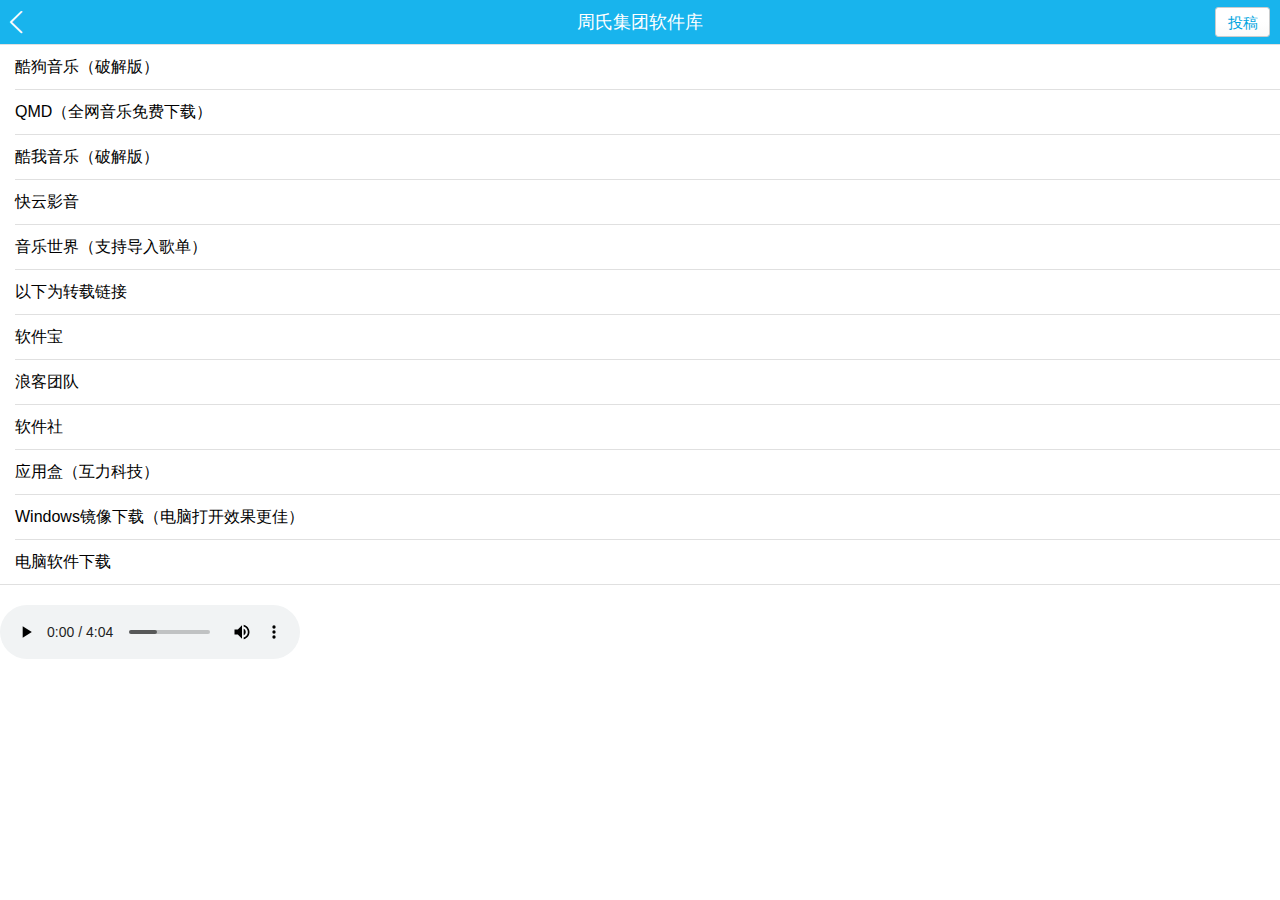
==== index.html @ 969bbe72 "Update index.html" ====
<!DOCTYPE html>
<html>
    <head>
        <meta charset="utf-8">
        <meta name="viewport" content="initial-scale=1, maximum-scale=1, user-scalable=no">
        <meta name="format-detection" content="telephone=no">
        <title>周氏集团软件库</title>
        <link rel="stylesheet" href="css/frozen.css">
        <link rel="stylesheet" href="demo/demo.css">
        <script src="lib/zepto.min.js"></script>
        <script src="js/frozen.js"></script>
    </head>
    
    <body ontouchstart>
        <header class="ui-header ui-header-positive ui-border-b">
            <i class="ui-icon-return" onclick="history.back()"></i><h1>周氏集团软件库</h1><button class="ui-btn">投稿</button>
        </header>
       
        <section class="ui-container">



<section id="list">
    <div class="demo-item">
        <div class="demo-block">
            <ul class="ui-list ui-list-pure ui-border-b">
                <li class="ui-border-t" data-href="https://wwu.lanzouy.com/iceOW0279jud">
                  酷狗音乐（破解版）
                </li>
                <li class="ui-border-t" data-href="https://wwu.lanzouy.com/ioQ9u0279iob">
                  QMD（全网音乐免费下载）
                </li>
                <li class="ui-border-t" data-href="https://wwu.lanzouy.com/inZJj0279l9e">
                  酷我音乐（破解版）
                </li>
                <li class="ui-border-t" data-href="https://wwu.lanzouy.com/iXCTl0279lwh">
                  快云影音
                </li>
                <li class="ui-border-t" data-href="https://wwu.lanzouy.com/iEOox0279mef">
                  音乐世界（支持导入歌单）
                </li>
                <li class="ui-border-t">
                     以下为转载链接
                </li>
                 <li class="ui-border-t" data-href="https://lanzoux.com/s/xheji">
                     软件宝
                </li>
                <li class="ui-border-t" data-href="https://rjg.lanzoux.com/b0gliwtg">
                     浪客团队
                </li>
                <li class="ui-border-t" data-href="https://wxrjs.lanzouj.com/b0yveiah">
                     软件社
                </li>
                <li class="ui-border-t" data-href="https://lanzoux.com/s/huli">
                     应用盒（互力科技）
                </li>
               <li class="ui-border-t" data-href="https://hellowindows.cn/">
                   Windows镜像下载（电脑打开效果更佳）
                </li>
                <li class="ui-border-t" href="windows.html">
                   电脑软件下载
                </li>
            </ul>
        </div>
    </div>
</section>
 <audio src="1.mp3" loop="loop" controls="controls"></audio>

 
        </section><!-- /.ui-container-->
        <script>
        $('.ui-list li,.ui-tiled li').click(function(){
            if($(this).data('href')){
                location.href= $(this).data('href');
            }
        });
        $('.ui-header .ui-btn').click(function(){
            location.href= 'tougao.html';
        });
        </script>
    </body>
</html>
---- css/frozen.css ----
@charset "UTF-8";
@media screen and (max-width: 319px) {
  html {
    font-size: 85.33333px; } }
@media screen and (min-width: 320px) and (max-width: 359px) {
  html {
    font-size: 85.33333px; } }
@media screen and (min-width: 360px) and (max-width: 374px) {
  html {
    font-size: 96px; } }
@media screen and (min-width: 375px) and (max-width: 383px) {
  html {
    font-size: 100px; } }
@media screen and (min-width: 384px) and (max-width: 399px) {
  html {
    font-size: 102.4px; } }
@media screen and (min-width: 400px) and (max-width: 413px) {
  html {
    font-size: 106.66667px; } }
@media screen and (min-width: 414px) {
  html {
    font-size: 110.4px; } }
/*CSS Reset*/
body,
div,
dl,
dt,
dd,
ul,
ol,
li,
h1,
h2,
h3,
h4,
h5,
h6,
pre,
code,
form,
fieldset,
legend,
input,
textarea,
p,
blockquote,
th,
td,
header,
hgroup,
nav,
section,
article,
aside,
footer,
figure,
figcaption,
menu,
button {
  margin: 0;
  padding: 0; }

body {
  font-family: "Helvetica Neue",Helvetica,STHeiTi,sans-serif;
  line-height: 1.5;
  font-size: 16px;
  color: #000;
  background-color: #f8f8f8;
  -webkit-user-select: none;
  -webkit-text-size-adjust: 100%;
  -webkit-tap-highlight-color: transparent;
  outline: 0; }

h1, h2, h3, h4, h5, h6 {
  font-size: 100%;
  font-weight: normal; }

table {
  border-collapse: collapse;
  border-spacing: 0; }

caption, th {
  text-align: left; }

fieldset,
img {
  border: 0; }

li {
  list-style: none; }

ins {
  text-decoration: none; }

del {
  text-decoration: line-through; }

input,
button,
textarea,
select,
optgroup,
option {
  font-family: inherit;
  font-size: inherit;
  font-style: inherit;
  font-weight: inherit;
  outline: 0; }

button {
  -webkit-appearance: none;
  border: 0;
  background: none; }

a {
  -webkit-touch-callout: none;
  text-decoration: none; }

:focus {
  outline: 0;
  -webkit-tap-highlight-color: transparent; }

em, i {
  font-style: normal; }

@font-face {
  font-family: "iconfont";
  src: url(../font/iconfont.ttf) format("truetype"); }
.ui-icon, [class^="ui-icon-"] {
  font-family: "iconfont" !important;
  font-size: 32px;
  line-height: 44px;
  font-style: normal;
  -webkit-font-smoothing: antialiased;
  -webkit-text-stroke-width: 0.2px;
  display: block;
  color: rgba(0, 0, 0, 0.5); }

.ui-icon-close:before {
  content: ""; }

.ui-icon-search:before {
  content: ""; }

.ui-icon-return:before {
  content: ""; }

.ui-icon-close,
.ui-icon-search {
  color: #8e8e93; }

@font-face {
  font-family: "iconfont";
  src: url(../font/iconfont-full.ttf) format("truetype"); }
.ui-icon, [class^="ui-icon-"] {
  font-family: "iconfont" !important;
  font-size: 32px;
  line-height: 44px;
  font-style: normal;
  -webkit-font-smoothing: antialiased;
  -webkit-text-stroke-width: 0.2px;
  display: block;
  color: rgba(0, 0, 0, 0.5); }

.ui-icon-add:before {
  content: "\f615"; }

.ui-icon-more:before {
  content: "\f616"; }

.ui-icon-arrow:before {
  content: "\f600"; }

.ui-icon-return:before {
  content: "\f614"; }

.ui-icon-checked:before {
  content: "\f601"; }

.ui-icon-checked-s:before {
  content: "\f602"; }

.ui-icon-info-block:before {
  content: "\f603"; }

.ui-icon-success-block:before {
  content: "\f604"; }

.ui-icon-warn-block:before {
  content: "\f605"; }

.ui-icon-info:before {
  content: "\f606"; }

.ui-icon-success:before {
  content: "\f607"; }

.ui-icon-warn:before {
  content: "\f608"; }

.ui-icon-next:before {
  content: "\f617"; }

.ui-icon-prev:before {
  content: "\f618"; }

.ui-icon-tag:before {
  content: "\f60d"; }

.ui-icon-tag-pop:before {
  content: "\f60f"; }

.ui-icon-tag-s:before {
  content: "\f60e"; }

.ui-icon-warn-lg:before {
  content: "\f609"; }

.ui-icon-close:before {
  content: "\f60a"; }

.ui-icon-close-progress:before {
  content: "\f619"; }

.ui-icon-close-page:before {
  content: "\f60b"; }

.ui-icon-emo:before {
  content: "\f61a"; }

.ui-icon-delete:before {
  content: "\f61b"; }

.ui-icon-search:before {
  content: "\f60c"; }

.ui-icon-order:before {
  content: "\f61c"; }

.ui-icon-news:before {
  content: "\f61d"; }

.ui-icon-personal:before {
  content: "\f61e"; }

.ui-icon-dressup:before {
  content: "\f61f"; }

.ui-icon-cart:before {
  content: "\f620"; }

.ui-icon-history:before {
  content: "\f621"; }

.ui-icon-wallet:before {
  content: "\f622"; }

.ui-icon-refresh:before {
  content: "\f623"; }

.ui-icon-thumb:before {
  content: "\f624"; }

.ui-icon-file:before {
  content: "\f625"; }

.ui-icon-hall:before {
  content: "\f626"; }

.ui-icon-voice:before {
  content: "\f627"; }

.ui-icon-unfold:before {
  content: "\f628"; }

.ui-icon-gototop:before {
  content: "\f629"; }

.ui-icon-share:before {
  content: "\f62a"; }

.ui-icon-home:before {
  content: "\f62b"; }

.ui-icon-pin:before {
  content: "\f62c"; }

.ui-icon-star:before {
  content: "\f62d"; }

.ui-icon-bugle:before {
  content: "\f62e"; }

.ui-icon-trend:before {
  content: "\f62f"; }

.ui-icon-unchecked:before {
  content: "\f610"; }

.ui-icon-unchecked-s:before {
  content: "\f611"; }

.ui-icon-play-active:before {
  content: "\f630"; }

.ui-icon-stop-active:before {
  content: "\f631"; }

.ui-icon-play:before {
  content: "\f632"; }

.ui-icon-stop:before {
  content: "\f633"; }

.ui-icon-set:before {
  content: "\f634"; }

.ui-icon-add-group:before {
  content: "\f635"; }

.ui-icon-add-people:before {
  content: "\f636"; }

.ui-icon-pc:before {
  content: "\f637"; }

.ui-icon-scan:before {
  content: "\f638"; }

.ui-icon-tag-svip:before {
  content: "\f613"; }

.ui-icon-tag-vip:before {
  content: "\f612"; }

.ui-icon-male:before {
  content: "\f639"; }

.ui-icon-female:before {
  content: "\f63a"; }

.ui-icon-collect:before {
  content: "\f63b"; }

.ui-icon-commented:before {
  content: "\f63c"; }

.ui-icon-like:before {
  content: "\f63d"; }

.ui-icon-liked:before {
  content: "\f63e"; }

.ui-icon-comment:before {
  content: "\f63f"; }

.ui-icon-collected:before {
  content: "\f640"; }

a {
  color: #00a5e0; }

em {
  color: #ff8444; }

::-webkit-input-placeholder {
  color: #bbb; }

/**
 * 文字
 */
h1 {
  font-size: 18px; }

h2 {
  font-size: 17px; }

h3, h4 {
  font-size: 16px; }

h5, .ui-txt-sub {
  font-size: 14px; }

h6, .ui-txt-tips {
  font-size: 12px; }

.ui-txt-default {
  color: #000; }

.ui-txt-white {
  color: white; }

.ui-txt-info {
  color: #777; }

.ui-txt-muted {
  color: #bbb; }

.ui-txt-warning, .ui-txt-red {
  color: #ff4222; }

.ui-txt-feeds {
  color: #314c83; }

/* 同em */
.ui-txt-highlight {
  color: #ff8444; }

.ui-txt-justify {
  text-align: justify; }

.ui-txt-justify-one {
  text-align: justify;
  overflow: hidden;
  height: 24px; }

.ui-txt-justify-one:after {
  display: inline-block;
  content: '';
  overflow: hidden;
  width: 100%;
  height: 0; }

/* 1px hack */
.ui-border-t {
  border-top: 1px solid #e0e0e0; }

.ui-border-b {
  border-bottom: 1px solid #e0e0e0; }

.ui-border-tb {
  border-top: #e0e0e0 1px solid;
  border-bottom: #e0e0e0 1px solid;
  background-image: none; }

.ui-border-l {
  border-left: 1px solid #e0e0e0; }

.ui-border-r {
  border-right: 1px solid #e0e0e0; }

.ui-border {
  border: 1px solid #e0e0e0; }

.ui-border-radius {
  border: 1px solid #e0e0e0;
  border-radius: 4px; }
  @media screen and (-webkit-min-device-pixel-ratio: 2) {
    .ui-border-radius {
      position: relative;
      border: 0; }
      .ui-border-radius:before {
        content: "";
        width: 200%;
        height: 200%;
        position: absolute;
        top: 0;
        left: 0;
        border: 1px solid #e0e0e0;
        -webkit-transform: scale(0.5);
        -webkit-transform-origin: 0 0;
        padding: 1px;
        -webkit-box-sizing: border-box;
        border-radius: 8px;
        pointer-events: none; } }

@media screen and (-webkit-min-device-pixel-ratio: 2) {
  .ui-border {
    position: relative;
    border: 0; }

  .ui-border-t, .ui-border-b, .ui-border-l, .ui-border-r, .ui-border-tb {
    border: 0; }

  .ui-border-t {
    background-position: left top;
    background-image: -webkit-gradient(linear, left bottom, left top, color-stop(0.5, transparent), color-stop(0.5, #e0e0e0), to(#e0e0e0)); }

  .ui-border-b {
    background-position: left bottom;
    background-image: -webkit-gradient(linear, left top, left bottom, color-stop(0.5, transparent), color-stop(0.5, #e0e0e0), to(#e0e0e0)); }

  .ui-border-t,
  .ui-border-b,
  .ui-border-tb {
    background-repeat: repeat-x;
    -webkit-background-size: 100% 1px; }

  .ui-border-tb {
    background-image: -webkit-gradient(linear, left bottom, left top, color-stop(0.5, transparent), color-stop(0.5, #e0e0e0), to(#e0e0e0)), -webkit-gradient(linear, left top, left bottom, color-stop(0.5, transparent), color-stop(0.5, #e0e0e0), to(#e0e0e0));
    background-position: top, bottom; }

  .ui-border-l {
    background-position: left top;
    background-image: -webkit-gradient(linear, right top, left top, color-stop(0.5, transparent), color-stop(0.5, #e0e0e0), to(#e0e0e0)); }

  .ui-border-r {
    background-position: right top;
    background-image: -webkit-gradient(linear, left top, right top, color-stop(0.5, transparent), color-stop(0.5, #e0e0e0), to(#e0e0e0)); }

  .ui-border-l,
  .ui-border-r {
    background-repeat: repeat-y;
    -webkit-background-size: 1px 100%; }

  .ui-border:after {
    content: "";
    width: 100%;
    height: 100%;
    position: absolute;
    top: 0;
    left: 0;
    background-image: -webkit-gradient(linear, left bottom, left top, color-stop(0.5, transparent), color-stop(0.5, #e0e0e0), to(#e0e0e0)), -webkit-gradient(linear, left top, right top, color-stop(0.5, transparent), color-stop(0.5, #e0e0e0), to(#e0e0e0)), -webkit-gradient(linear, left top, left bottom, color-stop(0.5, transparent), color-stop(0.5, #e0e0e0), to(#e0e0e0)), -webkit-gradient(linear, right top, left top, color-stop(0.5, transparent), color-stop(0.5, #e0e0e0), to(#e0e0e0));
    -webkit-background-size: 100% 1px,1px 100% ,100% 1px, 1px 100%;
    background-size: 100% 1px,1px 100% ,100% 1px, 1px 100%;
    background-size: 100% 1px,1px 100% ,100% 1px, 1px 100%;
    background-repeat: no-repeat;
    background-position: top, right, bottom, left;
    padding: 1px;
    -webkit-box-sizing: border-box;
    z-index: 10;
    pointer-events: none; } }
/* 箭头链接 */
.ui-arrowlink {
  position: relative; }
  .ui-arrowlink:before {
    font-family: "iconfont" !important;
    font-size: 32px;
    line-height: 44px;
    font-style: normal;
    -webkit-font-smoothing: antialiased;
    -webkit-text-stroke-width: 0.2px;
    display: block;
    color: rgba(0, 0, 0, 0.5);
    color: #c7c7c7;
    content: "";
    position: absolute;
    right: 15px;
    top: 50%;
    margin-top: -22px;
    margin-right: -10px; }
    @media (max-width: 320px) {
      .ui-arrowlink:before {
        right: 10px; } }

.ui-arrowlink.active {
  background: #e5e6e7; }

/* 文字截断 */
.ui-nowrap {
  max-width: 100%;
  overflow: hidden;
  white-space: nowrap;
  text-overflow: ellipsis; }

.ui-nowrap-flex {
  display: -webkit-box;
  overflow: hidden;
  text-overflow: ellipsis;
  -webkit-box-orient: vertical;
  -webkit-line-clamp: 1;
  -webkit-box-flex: 1;
  height: inherit; }

.ui-nowrap-multi {
  display: -webkit-box;
  overflow: hidden;
  text-overflow: ellipsis;
  -webkit-box-orient: vertical;
  -webkit-line-clamp: 2; }

.ui-placehold-wrap {
  padding-top: 31.25%;
  position: relative; }

.ui-placehold {
  color: #bbb;
  position: absolute;
  top: 0;
  width: 100%;
  display: -webkit-box;
  -webkit-box-orient: vertical;
  -webkit-box-pack: center;
  -webkit-box-align: center;
  -webkit-box-sizing: border-box;
  text-align: center;
  height: 100%;
  z-index: -1; }

.ui-placehold-img {
  padding-top: 31.25%;
  position: relative; }
  .ui-placehold-img > span {
    width: 100%;
    height: 100%;
    position: absolute;
    top: 0;
    left: 0;
    z-index: 1;
    background-repeat: no-repeat;
    -webkit-background-size: cover; }
  .ui-placehold-img img {
    width: 100%;
    height: 100%; }

/* 三等分 */
.ui-grid, .ui-grid-trisect, .ui-grid-halve {
  padding-left: 15px;
  padding-right: 10px;
  overflow: hidden;
  padding-top: 10px; }
  @media (max-width: 320px) {
    .ui-grid, .ui-grid-trisect, .ui-grid-halve {
      padding-left: 10px;
      padding-right: 5px; } }
  .ui-grid li, .ui-grid-trisect li, .ui-grid-halve li {
    padding-right: 5px;
    padding-bottom: 10px;
    float: left;
    position: relative;
    -webkit-box-sizing: border-box; }

.ui-grid-trisect > li {
  width: 33.3333%; }

.ui-grid-trisect-img {
  padding-top: 149.47%; }

.ui-grid-trisect h4 {
  position: relative;
  margin: 7px 0 3px; }

.ui-grid-trisect h4 span {
  display: inline-block;
  margin-left: 12px;
  color: #777; }

/* 二等分 */
.ui-grid-halve > li {
  width: 50%; }

.ui-grid-halve-img {
  padding-top: 55.17%; }

.ui-grid-trisect-img, .ui-grid-halve-img {
  position: relative;
  width: 100%; }
  .ui-grid-trisect-img > span, .ui-grid-halve-img > span {
    width: 100%;
    height: 100%;
    position: absolute;
    top: 0;
    left: 0;
    z-index: 1;
    background-repeat: no-repeat;
    -webkit-background-size: cover; }
  .ui-grid-trisect-img img, .ui-grid-halve-img img {
    width: 100%;
    height: 100%;
    position: absolute;
    left: 0;
    top: 0; }
  .ui-grid-trisect-img.active, .ui-grid-halve-img.active {
    opacity: .5; }

.ui-row {
  display: block;
  overflow: hidden; }

.ui-col {
  float: left;
  box-sizing: border-box;
  width: 100%; }

.ui-col-10 {
  width: 10%; }

.ui-col-20 {
  width: 20%; }

.ui-col-25 {
  width: 25%; }

.ui-col-33 {
  width: 33.3333%; }

.ui-col-50 {
  width: 50%; }

.ui-col-67 {
  width: 66.6666%; }

.ui-col-75 {
  width: 75%; }

.ui-col-80 {
  width: 80%; }

.ui-col-90 {
  width: 90%; }

.ui-row-flex {
  display: -webkit-box;
  width: 100%;
  -webkit-box-sizing: border-box; }
  .ui-row-flex .ui-col {
    float: none;
    -webkit-box-flex: 1;
    width: 0; }
  .ui-row-flex .ui-col-2 {
    -webkit-box-flex: 2; }
  .ui-row-flex .ui-col-3 {
    -webkit-box-flex: 3; }
  .ui-row-flex .ui-col-4 {
    -webkit-box-flex: 4; }

.ui-row-flex-ver {
  -webkit-box-orient: vertical; }
  .ui-row-flex-ver .ui-col {
    width: 100%;
    height: 0; }

.ui-whitespace {
  padding-left: 15px;
  padding-right: 15px;
  box-sizing: border-box; }
  @media (max-width: 320px) {
    .ui-whitespace {
      padding-left: 10px;
      padding-right: 10px; } }

.ui-whitespace-left {
  padding-left: 15px;
  box-sizing: border-box; }
  @media (max-width: 320px) {
    .ui-whitespace-left {
      padding-left: 10px; } }

.ui-whitespace-right {
  padding-right: 15px;
  box-sizing: border-box; }
  @media (max-width: 320px) {
    .ui-whitespace-right {
      padding-right: 10px; } }

.ui-justify {
  text-align: justify;
  font-size: 0; }
  .ui-justify:after {
    content: '';
    display: inline-block;
    width: 100%;
    height: 0;
    overflow: hidden; }
  .ui-justify li {
    display: inline-block;
    text-align: center; }
  .ui-justify p {
    font-size: 16px; }

.ui-justify-flex {
  width: 100%;
  display: -webkit-box;
  -webkit-box-pack: justify;
  -webkit-justify-content: space-between; }

.ui-header,
.ui-footer {
  position: fixed;
  width: 100%;
  z-index: 100;
  left: 0; }

.ui-header {
  top: 0;
  height: 45px;
  line-height: 45px; }

.ui-header-stable,
.ui-header-positive {
  padding: 0 10px;
  box-sizing: border-box; }

.ui-header-stable,
.ui-footer-stable {
  background-color: #f8f8f8; }

.ui-header-positive,
.ui-footer-positive {
  background-color: #18b4ed;
  color: #fff; }
  .ui-header-positive a, .ui-header-positive a:active, .ui-header-positive i,
  .ui-footer-positive a,
  .ui-footer-positive a:active,
  .ui-footer-positive i {
    color: #fff; }

.ui-footer-btn {
  background-image: -webkit-gradient(linear, left top, left bottom, color-stop(0, #f9f9f9), to(#e0e0e0));
  color: #00a5e0; }
  .ui-footer-btn .ui-tiled {
    height: 100%; }

.ui-footer {
  bottom: 0;
  height: 56px; }

.ui-header ~ .ui-container {
  border-top: 45px solid transparent; }

.ui-footer ~ .ui-container {
  border-bottom: 56px solid transparent; }

.ui-header h1 {
  text-align: center;
  font-size: 18px; }

.ui-header .ui-icon-return {
  position: absolute;
  left: 0; }

.ui-header .ui-btn, .ui-header .ui-btn-lg, .ui-header .ui-btn-s {
  display: block;
  position: absolute;
  right: 10px;
  top: 50%;
  margin-top: -15px; }

/**
 * 垂直上下居中
 */
.ui-center {
  width: 100%;
  display: -webkit-box;
  -webkit-box-orient: vertical;
  -webkit-box-pack: center;
  -webkit-box-align: center;
  text-align: center;
  height: 150px; }

/**
 * 排版
 */
.ui-flex,
.ui-tiled {
  display: -webkit-box;
  width: 100%;
  -webkit-box-sizing: border-box; }

.ui-flex-ver {
  -webkit-box-orient: vertical; }

.ui-flex-pack-start {
  -webkit-box-pack: start; }

.ui-flex-pack-end {
  -webkit-box-pack: end; }

.ui-flex-pack-center {
  -webkit-box-pack: center; }

.ui-flex-align-start {
  -webkit-box-align: start; }

.ui-flex-align-end {
  -webkit-box-align: end; }

.ui-flex-align-center {
  -webkit-box-align: center; }

/**
 * 平铺
 */
.ui-tiled li {
  -webkit-box-flex: 1;
  width: 100%;
  text-align: center;
  display: -webkit-box;
  -webkit-box-orient: vertical;
  -webkit-box-pack: center;
  -webkit-box-align: center; }

/**
 * 未读数通知
 */
.ui-badge, .ui-badge-muted, .ui-badge-num, .ui-badge-corner, .ui-badge-cornernum {
  display: inline-block;
  text-align: center;
  background: #f74c31;
  color: #fff;
  font-size: 11px;
  height: 16px;
  line-height: 16px;
  -webkit-border-radius: 8px;
  padding: 0 6px;
  background-clip: padding-box; }

/* 浅色的 */
.ui-badge-muted {
  background: #b6cae0; }

.ui-badge-num {
  height: 19px;
  line-height: 20px;
  font-size: 12px;
  min-width: 19px;
  -webkit-border-radius: 10px; }

.ui-badge-wrap {
  position: relative;
  text-align: center; }

.ui-badge-corner {
  position: absolute;
  border: 2px #fff solid;
  height: 20px;
  line-height: 20px;
  top: -4px;
  right: -9px; }

.ui-badge-cornernum {
  position: absolute;
  top: -4px;
  right: -9px;
  height: 19px;
  line-height: 19px;
  font-size: 12px;
  min-width: 19px;
  -webkit-border-radius: 10px;
  top: -5px;
  right: -5px; }

/**
* 红点提醒
*/
.ui-reddot, .ui-reddot-border, .ui-reddot-s {
  position: relative;
  display: inline-block;
  line-height: 22px;
  padding: 0 6px; }
  .ui-reddot:after, .ui-reddot-border:after, .ui-reddot-s:after {
    content: '';
    position: absolute;
    display: block;
    width: 8px;
    height: 8px;
    background-color: #f74c31;
    border-radius: 5px;
    right: -3px;
    top: -3px;
    background-clip: padding-box; }

.ui-reddot-static {
  display: block;
  width: 8px;
  height: 8px;
  padding: 0; }
  .ui-reddot-static:after {
    top: 0;
    right: 0; }

/* 带白边的 */
.ui-reddot-border:before {
  content: '';
  position: absolute;
  display: block;
  width: 8px;
  height: 8px;
  background-color: #fff;
  border-radius: 5px;
  right: -4px;
  top: -4px;
  background-clip: padding-box;
  padding: 1px; }

/* 小号的 */
.ui-reddot-s:after {
  width: 6px;
  height: 6px;
  top: -5px;
  right: -5px; }

/**
 * 圆角头像，列表场景
 */
.ui-avatar,
.ui-avatar-lg,
.ui-avatar-s,
.ui-avatar-one,
.ui-avatar-tiled {
  display: block;
  -webkit-background-size: cover;
  background-image: url([data-uri]); }

.ui-avatar {
  width: 50px;
  height: 50px;
  -webkit-border-radius: 200px;
  overflow: hidden; }
  .ui-avatar > span {
    width: 100%;
    height: 100%;
    display: block;
    overflow: hidden;
    background-repeat: no-repeat;
    -webkit-background-size: cover;
    -webkit-border-radius: 200px; }

.ui-avatar-lg,
.ui-avatar-one {
  width: 70px;
  height: 70px;
  -webkit-border-radius: 200px;
  overflow: hidden; }
  .ui-avatar-lg > span,
  .ui-avatar-one > span {
    width: 100%;
    height: 100%;
    display: block;
    overflow: hidden;
    background-repeat: no-repeat;
    -webkit-background-size: cover;
    -webkit-border-radius: 200px; }

.ui-avatar-s {
  width: 40px;
  height: 40px;
  -webkit-border-radius: 200px;
  overflow: hidden; }
  .ui-avatar-s > span {
    width: 100%;
    height: 100%;
    display: block;
    overflow: hidden;
    background-repeat: no-repeat;
    -webkit-background-size: cover;
    -webkit-border-radius: 200px; }

/* 平铺场景 */
.ui-avatar-tiled {
  width: 30px;
  height: 30px;
  -webkit-border-radius: 200px;
  overflow: hidden;
  display: inline-block; }
  .ui-avatar-tiled > span {
    width: 100%;
    height: 100%;
    display: block;
    overflow: hidden;
    background-repeat: no-repeat;
    -webkit-background-size: cover;
    -webkit-border-radius: 200px; }

.ui-label {
  display: inline-block;
  position: relative;
  line-height: 30px;
  height: 30px;
  padding: 0 15px;
  border: 1px solid #cacccd;
  border-radius: 15px; }
  @media screen and (-webkit-min-device-pixel-ratio: 2) {
    .ui-label {
      position: relative;
      border: 0; }
      .ui-label:before {
        content: "";
        width: 200%;
        height: 200%;
        position: absolute;
        top: 0;
        left: 0;
        border: 1px solid #cacccd;
        -webkit-transform: scale(0.5);
        -webkit-transform-origin: 0 0;
        padding: 1px;
        -webkit-box-sizing: border-box;
        border-radius: 30px;
        pointer-events: none; } }
  .ui-label:active {
    background-color: #f3f2f2; }

.ui-label-list {
  margin: 0 10px; }
  .ui-label-list .ui-label {
    margin: 0 10px 10px 0; }

.ui-label-s {
  font-size: 11px;
  line-height: 13px;
  display: inline-block;
  position: relative;
  padding: 0 1px;
  color: #ff7f0d;
  border: 1px solid #ff7f0d;
  border-radius: 2px; }
  @media screen and (-webkit-min-device-pixel-ratio: 2) {
    .ui-label-s {
      position: relative;
      border: 0; }
      .ui-label-s:before {
        content: "";
        width: 200%;
        height: 200%;
        position: absolute;
        top: 0;
        left: 0;
        border: 1px solid #ff7f0d;
        -webkit-transform: scale(0.5);
        -webkit-transform-origin: 0 0;
        padding: 1px;
        -webkit-box-sizing: border-box;
        border-radius: 4px;
        pointer-events: none; } }
  .ui-label-s:active {
    background-color: #f3f2f2; }
  .ui-label-s:after {
    content: "";
    position: absolute;
    top: -5px;
    bottom: -5px;
    left: -5px;
    right: -5px; }

.ui-tag-t, .ui-tag-hot,
.ui-tag-new,
.ui-tag-s-hot,
.ui-tag-s-new,
.ui-tag-pop-hot,
.ui-tag-pop-new {
  position: relative; }

.ui-tag-t:before, .ui-tag-hot:before,
.ui-tag-new:before,
.ui-tag-s-hot:before,
.ui-tag-s-new:before,
.ui-tag-pop-hot:before,
.ui-tag-pop-new:before,
.ui-tag-t:after,
.ui-tag-hot:after,
.ui-tag-new:after,
.ui-tag-s-hot:after,
.ui-tag-s-new:after,
.ui-tag-pop-hot:after,
.ui-tag-pop-new:after {
  height: 20px;
  left: 0;
  top: 0;
  z-index: 9;
  display: block; }

.ui-tag-t:before, .ui-tag-hot:before,
.ui-tag-new:before,
.ui-tag-s-hot:before,
.ui-tag-s-new:before,
.ui-tag-pop-hot:before,
.ui-tag-pop-new:before,
.ui-tag-vip:before,
.ui-tag-svip:before,
.ui-tag-selected:after {
  font-family: "iconfont" !important;
  font-size: 32px;
  line-height: 44px;
  font-style: normal;
  -webkit-font-smoothing: antialiased;
  -webkit-text-stroke-width: 0.2px;
  display: block;
  color: rgba(0, 0, 0, 0.5);
  position: absolute; }

.ui-tag-t:before, .ui-tag-hot:before,
.ui-tag-new:before,
.ui-tag-s-hot:before,
.ui-tag-s-new:before,
.ui-tag-pop-hot:before,
.ui-tag-pop-new:before {
  content: "";
  line-height: 20px;
  color: #ff0000; }

.ui-tag-t:after, .ui-tag-hot:after,
.ui-tag-new:after,
.ui-tag-s-hot:after,
.ui-tag-s-new:after,
.ui-tag-pop-hot:after,
.ui-tag-pop-new:after {
  position: absolute;
  content: '';
  width: 22px;
  text-align: right;
  line-height: 20px;
  font-size: 12px;
  color: #fff;
  padding-right: 14px; }

.ui-tag-b, .ui-tag-freelimit,
.ui-tag-free,
.ui-tag-last,
.ui-tag-limit,
.ui-tag-act,
.ui-tag-xy,
.ui-tag-vip,
.ui-tag-svip {
  position: relative; }

.ui-tag-b:before, .ui-tag-freelimit:before,
.ui-tag-free:before,
.ui-tag-last:before,
.ui-tag-limit:before,
.ui-tag-act:before,
.ui-tag-xy:before,
.ui-tag-vip:before,
.ui-tag-svip:before {
  position: absolute;
  font-size: 10px;
  width: 28px;
  height: 13px;
  line-height: 13px;
  bottom: 0;
  right: 0;
  z-index: 9;
  color: #fff;
  border-radius: 2px;
  text-align: center; }

.ui-tag-vip:before,
.ui-tag-svip:before {
  font-size: 32px;
  text-indent: -2px;
  border-radius: 2px; }

.ui-tag-vip:before {
  background-color: #ff0000;
  color: #fffadf;
  content: ""; }

.ui-tag-svip:before {
  background-color: #ffd400;
  color: #b7440e;
  content: ""; }

.ui-tag-freelimit:before {
  background-color: #18b4ed;
  content: '限免'; }

.ui-tag-free:before {
  background-color: #5fb336;
  content: '免费'; }

.ui-tag-last:before {
  background-color: #8f6adb;
  content: '绝版'; }

.ui-tag-limit:before {
  background-color: #3385e6;
  content: '限量'; }

.ui-tag-act:before {
  background-color: #00c795;
  content: '活动'; }

.ui-tag-xy:before {
  background-color: #d7ba42;
  content: '星影'; }

.ui-tag-freemonthly:before {
  background-color: #ff7f0d;
  content: '包月'; }

.ui-tag-onsale:before {
  background-color: #00c795;
  content: '特价'; }

.ui-tag-hot:after,
.ui-tag-s-hot:after,
.ui-tag-pop-hot:after {
  content: '热'; }

.ui-tag-new:after,
.ui-tag-s-new:after,
.ui-tag-pop-new:after {
  content: '\u65b0'; }

.ui-tag-hot:before,
.ui-tag-s-hot:before,
.ui-tag-pop-hot:before {
  color: #ff7200; }

.ui-tag-s-hot:before,
.ui-tag-s-new:before {
  content: "";
  left: -2px; }

.ui-tag-s-hot:after,
.ui-tag-s-new:after {
  width: 16px;
  padding-right: 12px; }

.ui-tag-selected:after {
  content: "";
  color: #18b4ed;
  right: -5px;
  top: -5px;
  z-index: 9;
  width: 26px;
  height: 26px;
  background: #fff;
  border-radius: 13px;
  line-height: 26px;
  text-indent: -3px; }

.ui-tag-wrap {
  display: inline-block;
  position: relative;
  padding-right: 32px; }
  .ui-tag-wrap .ui-tag-vip,
  .ui-tag-wrap .ui-tag-svip {
    position: static; }
  .ui-tag-wrap .ui-tag-vip:before,
  .ui-tag-wrap .ui-tag-svip:before {
    top: 50%;
    margin-top: -7px; }

.ui-tag-pop-hot:before,
.ui-tag-pop-new:before {
  content: "";
  left: -10px;
  top: 1px; }

.ui-tag-pop-hot:after,
.ui-tag-pop-new:after {
  font-size: 11px;
  padding-right: 0;
  text-align: center;
  left: -5px; }

/**
 * 按钮
 */
.ui-btn, .ui-btn-lg, .ui-btn-s {
  height: 30px;
  line-height: 30px;
  padding: 0 11px;
  min-width: 55px;
  display: inline-block;
  position: relative;
  text-align: center;
  font-size: 15px;
  background-color: #fdfdfd;
  background-image: -webkit-gradient(linear, left top, left bottom, color-stop(0.5, #fff), to(#fafafa));
  vertical-align: top;
  color: #00a5e0;
  -webkit-box-sizing: border-box;
  background-clip: padding-box;
  border: 1px solid #cacccd;
  border-radius: 3px; }
  @media screen and (-webkit-min-device-pixel-ratio: 2) {
    .ui-btn, .ui-btn-lg, .ui-btn-s {
      position: relative;
      border: 0; }
      .ui-btn:before, .ui-btn-lg:before, .ui-btn-s:before {
        content: "";
        width: 200%;
        height: 200%;
        position: absolute;
        top: 0;
        left: 0;
        border: 1px solid #cacccd;
        -webkit-transform: scale(0.5);
        -webkit-transform-origin: 0 0;
        padding: 1px;
        -webkit-box-sizing: border-box;
        border-radius: 6px;
        pointer-events: none; } }

.ui-btn:not(.disabled):not(:disabled):active, .ui-btn-lg:not(.disabled):not(:disabled):active, .ui-btn-s:not(.disabled):not(:disabled):active, .ui-btn.active, .active.ui-btn-lg, .active.ui-btn-s {
  background: #f2f2f2;
  color: rgba(0, 165, 224, 0.5);
  background-clip: padding-box; }

.ui-btn:after, .ui-btn-lg:after, .ui-btn-s:after {
  content: "";
  position: absolute;
  top: -7px;
  bottom: -7px;
  left: 0;
  right: 0; }

.ui-btn-primary {
  background-color: #18b4ed;
  border-color: #0baae4;
  background-image: -webkit-gradient(linear, left top, left bottom, color-stop(0.5, #1fbaf3), to(#18b4ed));
  color: white;
  background-clip: padding-box; }

.ui-btn-primary:not(.disabled):not(:disabled):active, .ui-btn-primary.active {
  background: #1ca7da;
  border-color: #1ca7da;
  color: rgba(255, 255, 255, 0.5);
  background-clip: padding-box; }

.ui-btn-danger {
  background-color: #f75549;
  background-image: -webkit-gradient(linear, left top, left bottom, color-stop(0.5, #fc6156), to(#f75549));
  color: white;
  border-color: #f43d30;
  background-clip: padding-box; }

.ui-btn-danger:not(.disabled):not(:disabled):active, .ui-btn-danger.active {
  background: #e2574d;
  border-color: #e2574d;
  color: rgba(255, 255, 255, 0.5);
  background-clip: padding-box; }

.ui-btn.disabled, .disabled.ui-btn-lg, .disabled.ui-btn-s, .ui-btn:disabled, .ui-btn-lg:disabled, .ui-btn-s:disabled {
  border: 0;
  color: #ccc;
  background: #e9ebec;
  background-clip: padding-box; }

.ui-btn-lg {
  font-size: 18px;
  height: 44px;
  line-height: 44px;
  display: block;
  width: 100%;
  border-radius: 5px; }

.ui-btn-wrap {
  padding: 15px 10px; }
  @media (max-width: 320px) {
    .ui-btn-wrap {
      padding: 10px; } }

.ui-btn-s {
  padding: 0;
  width: 55px;
  height: 25px;
  line-height: 25px;
  font-size: 13px; }

@media screen and (-webkit-min-device-pixel-ratio: 2) {
  .ui-btn-primary:before {
    border: 1px solid #0baae4; }

  .ui-btn-danger:before {
    border: 1px solid #f43d30; }

  .ui-btn, .ui-btn-lg, .ui-btn-s {
    border: 0; }

  .ui-btn.disabled, .disabled.ui-btn-lg, .disabled.ui-btn-s,
  .ui-btn:disabled,
  .ui-btn-lg:disabled,
  .ui-btn-s:disabled,
  .ui-btn.disabled:before,
  .disabled.ui-btn-lg:before,
  .disabled.ui-btn-s:before,
  .ui-btn:disabled:before,
  .ui-btn-lg:disabled:before,
  .ui-btn-s:disabled:before {
    border: 1px solid #e9ebec; }

  .ui-btn-lg:before {
    border-radius: 10px; } }
.ui-btn-progress {
  width: 55px;
  padding: 0;
  overflow: hidden; }
  .ui-btn-progress .ui-btn-inner {
    position: absolute;
    left: 0;
    top: 0;
    height: 100%;
    overflow: hidden;
    background-image: -webkit-gradient(linear, left top, left bottom, color-stop(0.5, #1fbaf3), to(#18b4ed));
    border-bottom-left-radius: 3px;
    border-top-left-radius: 3px; }
    .ui-btn-progress .ui-btn-inner span {
      display: inline-block;
      color: white;
      position: absolute;
      width: 55px;
      left: 0; }
  .ui-btn-progress.disabled, .ui-btn-progress:disabled {
    background-color: #fefefe;
    background-image: -webkit-gradient(linear, left top, left bottom, color-stop(0.5, white), to(#fafafa));
    color: #ccc;
    border: 1px solid #cacccd;
    background-clip: padding-box; }

@media screen and (-webkit-min-device-pixel-ratio: 2) {
  .ui-btn-progress.disabled,
  .ui-btn-progress:disabled {
    border: 0; }

  .ui-btn-progress.disabled:before,
  .ui-btn-progress:disabled:before {
    border: 1px solid #cacccd; } }
.ui-btn-group {
  display: -webkit-box;
  width: 100%;
  box-sizing: border-box;
  -webkit-box-align: center; }

.ui-btn-group button {
  display: block;
  -webkit-box-flex: 1;
  margin-right: 10px; }
  .ui-btn-group button:first-child {
    margin-left: 10px; }

.ui-tips {
  padding: 20px 15px;
  text-align: center;
  font-size: 16px;
  color: #000; }
  .ui-tips i {
    display: inline-block;
    width: 32px;
    height: 1px;
    vertical-align: top; }

.ui-tips i:before {
  font-family: "iconfont" !important;
  font-size: 32px;
  line-height: 44px;
  font-style: normal;
  -webkit-font-smoothing: antialiased;
  -webkit-text-stroke-width: 0.2px;
  display: block;
  color: rgba(0, 0, 0, 0.5);
  content: "";
  color: #0090ff;
  line-height: 21px; }

.ui-tips-success i:before {
  content: "";
  color: #65d521; }

.ui-tips-warn i:before {
  content: "";
  color: #f76249; }

/**
 * 页面消息提示
 */
.ui-newstips-wrap {
  margin: 20px 15px;
  text-align: center; }

.ui-newstips {
  background: #383939;
  position: relative;
  height: 40px;
  line-height: 40px;
  display: -webkit-inline-box;
  -webkit-box-align: center;
  padding-right: 25px;
  border-radius: 5px;
  font-size: 14px;
  color: #fff;
  padding-left: 15px; }
  .ui-newstips .ui-avatar-tiled, .ui-newstips .ui-newstips-thumb, .ui-newstips i {
    display: block;
    margin-left: -5px;
    margin-right: 10px; }
  .ui-newstips .ui-newstips-thumb {
    width: 30px;
    height: 30px;
    position: relative; }
    .ui-newstips .ui-newstips-thumb > span {
      display: block;
      width: 100%;
      height: 100%;
      z-index: 1;
      background-repeat: no-repeat;
      -webkit-background-size: cover; }
  .ui-newstips div {
    display: -webkit-box;
    overflow: hidden;
    text-overflow: ellipsis;
    -webkit-box-orient: vertical;
    -webkit-line-clamp: 1;
    -webkit-box-flex: 1;
    height: inherit; }

.ui-newstips:after {
  font-family: "iconfont" !important;
  font-size: 32px;
  line-height: 44px;
  font-style: normal;
  -webkit-font-smoothing: antialiased;
  -webkit-text-stroke-width: 0.2px;
  display: block;
  color: rgba(0, 0, 0, 0.5);
  color: #c7c7c7;
  content: "";
  position: absolute;
  right: 15px;
  top: 50%;
  margin-top: -22px;
  margin-right: -10px; }
  @media (max-width: 320px) {
    .ui-newstips:after {
      right: 10px; } }

.ui-newstips .ui-reddot, .ui-newstips .ui-reddot-border, .ui-newstips .ui-reddot-s, .ui-newstips .ui-badge-num {
  margin-left: 10px;
  margin-right: 5px; }

.ui-tooltips {
  width: 100%;
  position: relative;
  z-index: 99;
  overflow: hidden;
  box-sizing: border-box; }

.ui-tooltips-cnt {
  background-color: #fff;
  line-height: 44px;
  height: 44px;
  padding-left: 10px;
  padding-right: 30px;
  max-width: 100%;
  overflow: hidden;
  white-space: nowrap;
  text-overflow: ellipsis; }
  .ui-tooltips-cnt .ui-icon-close:before {
    font-size: 40px;
    color: rgba(0, 0, 0, 0.2);
    margin-left: -10px;
    position: absolute;
    right: 0;
    top: 0; }

.ui-tooltips-warn .ui-tooltips-cnt {
  background-color: rgba(255, 242, 183, 0.95);
  color: #000; }

.ui-tooltips-warn:active .ui-tooltips-cnt {
  background-color: #e1d498; }

.ui-tooltips-guide .ui-tooltips-cnt {
  color: #00a5e0;
  background-color: rgba(205, 242, 255, 0.95); }
  .ui-tooltips-guide .ui-tooltips-cnt .ui-icon-close:before {
    color: rgba(0, 165, 224, 0.2); }

.ui-tooltips-guide:active .ui-tooltips-cnt {
  background-color: #b5dbe8; }

.ui-tooltips-cnt-link:after {
  font-family: "iconfont" !important;
  font-size: 32px;
  line-height: 44px;
  font-style: normal;
  -webkit-font-smoothing: antialiased;
  -webkit-text-stroke-width: 0.2px;
  display: block;
  color: rgba(0, 0, 0, 0.5);
  color: #c7c7c7;
  content: "";
  position: absolute;
  right: 15px;
  top: 50%;
  margin-top: -22px;
  margin-right: -10px;
  color: rgba(0, 0, 0, 0.5); }
  @media (max-width: 320px) {
    .ui-tooltips-cnt-link:after {
      right: 10px; } }

.ui-tooltips-guide .ui-tooltips-cnt-link:after {
  color: #00aeef; }

.ui-tooltips-warn i {
  display: inline-block;
  margin-right: 4px;
  margin-left: -4px;
  width: 32px;
  height: 1px;
  vertical-align: top; }

.ui-tooltips-warn i:before {
  font-family: "iconfont" !important;
  font-size: 32px;
  line-height: 44px;
  font-style: normal;
  -webkit-font-smoothing: antialiased;
  -webkit-text-stroke-width: 0.2px;
  display: block;
  color: rgba(0, 0, 0, 0.5);
  content: "";
  color: #f76249; }

/**
 * 表格
 */
.ui-table {
  width: 100%;
  border-collapse: collapse; }

.ui-table th {
  font-weight: 500; }

.ui-table td, .ui-table th {
  border-bottom: 1px solid #e0e0e0;
  border-right: 1px solid #e0e0e0;
  text-align: center; }

@media screen and (-webkit-min-device-pixel-ratio: 2) {
  .ui-table td, .ui-table th {
    position: relative;
    border-right: 0;
    border-bottom: 0; }

  .ui-table td:after, .ui-table th:after {
    content: "";
    position: absolute;
    width: 100%;
    height: 100%;
    left: 0;
    top: 0;
    background-image: -webkit-gradient(linear, left top, right top, color-stop(0.5, transparent), color-stop(0.5, #e0e0e0), to(#e0e0e0)), -webkit-gradient(linear, left top, left bottom, color-stop(0.5, transparent), color-stop(0.5, #e0e0e0), to(#e0e0e0));
    background-size: 1px 100% ,100% 1px;
    background-repeat: no-repeat;
    background-position: right, bottom;
    pointer-events: none; }

  .ui-table tr td:last-child:after, .ui-table tr th:last-child:after {
    background-image: -webkit-gradient(linear, left top, left bottom, color-stop(0.5, transparent), color-stop(0.5, #e0e0e0), to(#e0e0e0));
    background-size: 100% 1px;
    background-repeat: no-repeat;
    background-position: bottom; }

  .ui-table tr:last-child td:not(:last-child):after {
    background-image: -webkit-gradient(linear, left top, right top, color-stop(0.5, transparent), color-stop(0.5, #e0e0e0), to(#e0e0e0));
    background-size: 1px 100%;
    background-repeat: no-repeat;
    background-position: right; } }
.ui-table tr td:last-child, .ui-table tr th:last-child {
  border-right: 0; }

.ui-table tr:last-child td {
  border-bottom: 0; }

.ui-list {
  background-color: #fff;
  width: 100%; }
  .ui-list > li {
    position: relative;
    margin-left: 15px;
    display: -webkit-box; }

.ui-list-pure > li {
  display: block; }

/*文字列表*/
.ui-list-text > li,
.ui-list-pure > li {
  position: relative;
  padding-top: 10px;
  padding-bottom: 10px;
  padding-right: 15px;
  -webkit-box-align: center; }

.ui-list-text h4,
.ui-list-text p {
  -webkit-box-flex: 1; }

/*通栏列表*/
.ui-list-cover > li {
  padding-left: 15px;
  margin-left: 0px; }

.ui-list > li.ui-border-t:first-child,
.ui-list > li:first-child > .ui-border-t {
  border: none;
  background-image: none; }

/*列表缩略图*/
.ui-list-thumb,
.ui-list-thumb-s,
.ui-list-img,
.ui-list-icon {
  position: relative;
  margin: 10px 10px 10px 0px; }
  .ui-list-thumb > span,
  .ui-list-thumb-s > span,
  .ui-list-img > span,
  .ui-list-icon > span {
    display: block;
    width: 100%;
    height: 100%;
    z-index: 1;
    background-repeat: no-repeat;
    -webkit-background-size: cover; }

.ui-list-thumb {
  width: 50px;
  height: 50px; }

/*列表普通图片*/
.ui-list-img {
  width: 100px;
  height: 68px; }

.ui-list-thumb-s {
  width: 28px;
  height: 28px; }

/*列表icon*/
.ui-list-icon {
  width: 40px;
  height: 40px; }

.ui-list .ui-avatar,
.ui-list .ui-avatar-s,
.ui-list .ui-avatar-lg {
  margin: 10px 10px 10px 0px; }

/*列表主要信息*/
.ui-list-info {
  -webkit-box-flex: 1;
  padding-top: 10px;
  padding-bottom: 10px;
  display: -webkit-box;
  -webkit-box-orient: vertical;
  -webkit-box-pack: center;
  padding-right: 15px; }
  .ui-list-info p {
    color: #777;
    font-size: 14px; }

.ui-list-text .ui-list-info {
  padding-top: 0;
  padding-bottom: 0; }

.ui-list li h4 {
  font-size: 16px; }

.ui-list:not(.ui-list-text) li > p,
.ui-list li > h5 {
  font-size: 14px;
  color: #777; }

/*列表按压态*/
.ui-list-active > li:active,
.ui-list li.active {
  background-color: #e5e6e7;
  padding-left: 15px;
  margin-left: 0px; }

.ui-list-active > li:active,
.ui-list > li.active,
.ui-list > li.active > .ui-border-t,
.ui-list > li.active + li > .ui-border-t,
.ui-list > li.active + li.ui-border-t {
  background-image: none;
  border-top-color: #e5e6e7; }

/*连接列表*/
.ui-list-link > li:after {
  font-family: "iconfont" !important;
  font-size: 32px;
  line-height: 44px;
  font-style: normal;
  -webkit-font-smoothing: antialiased;
  -webkit-text-stroke-width: 0.2px;
  display: block;
  color: rgba(0, 0, 0, 0.5);
  color: #c7c7c7;
  content: "";
  position: absolute;
  right: 15px;
  top: 50%;
  margin-top: -22px;
  margin-right: -10px; }
  @media (max-width: 320px) {
    .ui-list-link > li:after {
      right: 10px; } }

.ui-list-text.ui-list-link > li {
  padding-right: 30px; }

.ui-list-link .ui-list-info {
  padding-right: 30px; }

/*  功能类 */
.ui-list-function .ui-list-info {
  padding-right: 75px; }

.ui-list-function .ui-btn, .ui-list-function .ui-btn-lg, .ui-list-function .ui-btn-s {
  position: absolute;
  top: 50%;
  right: 15px;
  margin-top: -15px; }

.ui-list-function .ui-btn-s {
  margin-top: -12px; }

.ui-list-function.ui-list-link .ui-list-info {
  padding-right: 90px; }

.ui-list-function.ui-list-link .ui-btn, .ui-list-function.ui-list-link .ui-btn-lg, .ui-list-function.ui-list-link .ui-btn-s {
  right: 30px; }

.ui-list-function li {
  -webkit-box-align: inherit; }

.ui-list-one > li {
  padding-top: 0;
  padding-bottom: 0;
  line-height: 44px; }
.ui-list-one .ui-list-info {
  -webkit-box-orient: horizontal;
  -webkit-box-align: center; }
.ui-list-one h4 {
  -webkit-box-flex: 1; }

@media (max-width: 320px) {
  .ui-list > li {
    margin-left: 10px; }

  .ui-list-text > li,
  .ui-list-pure > li,
  .ui-list-info {
    padding-right: 10px; }

  .ui-list-cover > li,
  .ui-list-active > li:active,
  .ui-list li.active {
    padding-left: 10px; }

  .ui-list-text.ui-list-link > li {
    padding-right: 25px; }

  .ui-list-function .ui-list-info {
    padding-right: 70px; }

  .ui-list-function .ui-btn, .ui-list-function .ui-btn-lg, .ui-list-function .ui-btn-s {
    right: 10px; }

  .ui-list-function.ui-list-link .ui-list-info {
    padding-right: 85px; }

  .ui-list-function.ui-list-link .ui-btn, .ui-list-function.ui-list-link .ui-btn-lg, .ui-list-function.ui-list-link .ui-btn-s {
    right: 25px; } }
/**
 * 出错页面
 */
.ui-notice {
  width: 100%;
  height: 100%;
  z-index: 99;
  display: -webkit-box;
  -webkit-box-orient: vertical;
  -webkit-box-pack: center;
  -webkit-box-align: center;
  position: absolute;
  text-align: center; }

.ui-notice > i {
  display: block;
  margin-bottom: 20px; }
  .ui-notice > i:before {
    font-family: "iconfont" !important;
    font-size: 32px;
    line-height: 44px;
    font-style: normal;
    -webkit-font-smoothing: antialiased;
    -webkit-text-stroke-width: 0.2px;
    display: block;
    color: rgba(0, 0, 0, 0.5);
    content: "";
    font-size: 100px;
    line-height: 100px;
    color: rgba(0, 0, 0, 0.3); }

.ui-notice p {
  font-size: 16px;
  line-height: 20px;
  color: #bbb;
  text-align: center;
  padding: 0 15px; }

.ui-notice-btn {
  width: 100%;
  -webkit-box-sizing: border-box;
  padding: 50px 15px 15px; }

.ui-notice-btn button {
  margin: 10px 0px; }

.ui-form {
  background-color: #fff; }

.ui-form-item-order.active {
  background-color: #e5e6e7; }

/* 表单输入项 */
.ui-form-item {
  position: relative;
  font-size: 16px;
  height: 44px;
  line-height: 44px;
  padding-right: 15px;
  padding-left: 15px; }
  .ui-form-item label:not(.ui-switch):not(.ui-checkbox):not(.ui-checkbox-s):not(.ui-radio) {
    width: 95px;
    position: absolute;
    text-align: left;
    box-sizing: border-box; }
  .ui-form-item input,
  .ui-form-item textarea {
    width: 100%;
    box-sizing: border-box;
    -webkit-appearance: none;
    border: 0;
    background: none;
    padding-left: 95px; }
  .ui-form-item input[type="checkbox"], .ui-form-item input[type="radio"] {
    padding-left: 0; }
  .ui-form-item .ui-icon-close {
    position: absolute;
    top: 0;
    right: 6px; }
    @media (max-width: 320px) {
      .ui-form-item .ui-icon-close {
        right: 1px; } }
  @media (max-width: 320px) {
    .ui-form-item {
      padding-left: 10px;
      padding-right: 10px; } }

.ui-form-item-textarea {
  height: 65px; }

.ui-form-item-textarea label {
  vertical-align: top; }

.ui-form-item-textarea textarea {
  margin-top: 15px;
  border: none; }

.ui-form-item-textarea textarea:focus {
  outline: none; }

.ui-form-item-link > li:after {
  font-family: "iconfont" !important;
  font-size: 32px;
  line-height: 44px;
  font-style: normal;
  -webkit-font-smoothing: antialiased;
  -webkit-text-stroke-width: 0.2px;
  display: block;
  color: rgba(0, 0, 0, 0.5);
  color: #c7c7c7;
  content: "";
  position: absolute;
  right: 15px;
  top: 50%;
  margin-top: -22px;
  margin-right: -10px; }
  @media (max-width: 320px) {
    .ui-form-item-link > li:after {
      right: 10px; } }

.ui-form-item-l label,
.ui-form-item-r button {
  color: #00a5e0;
  text-align: center; }

.ui-form-item-r .ui-icon-close {
  right: 125px; }

.ui-form-item-l input:not([type="checkbox"]):not([type="radio"]) {
  padding-left: 115px;
  -webkit-box-sizing: border-box;
  box-sizing: border-box; }

.ui-form-item-r {
  padding-right: 0; }

.ui-form-item-r input:not([type="checkbox"]):not([type="radio"]) {
  padding-left: 0;
  padding-right: 150px;
  -webkit-box-sizing: border-box;
  box-sizing: border-box; }

.ui-form-item-r button {
  width: 110px;
  height: 44px;
  position: absolute;
  top: 0;
  right: 0; }

.ui-form-item-r button.disabled {
  color: #bbb; }

.ui-form-item-r button:not(.disabled):active {
  background-color: #e5e6e7; }

.ui-form-item-pure input,
.ui-form-item-pure textarea {
  padding-left: 0; }

/* 表单展示项 */
.ui-form-item-show label {
  color: #777; }

.ui-form-item-link:after {
  font-family: "iconfont" !important;
  font-size: 32px;
  line-height: 44px;
  font-style: normal;
  -webkit-font-smoothing: antialiased;
  -webkit-text-stroke-width: 0.2px;
  display: block;
  color: rgba(0, 0, 0, 0.5);
  color: #c7c7c7;
  content: "";
  position: absolute;
  right: 15px;
  top: 50%;
  margin-top: -22px;
  margin-right: -10px; }
  @media (max-width: 320px) {
    .ui-form-item-link:after {
      right: 10px; } }

.ui-form-item-checkbox,
.ui-form-item-radio,
.ui-form-item-switch {
  display: -webkit-box;
  -webkit-box-align: center; }

.ui-checkbox, .ui-checkbox-s {
  display: inline-block; }

.ui-checkbox input, .ui-checkbox-s input {
  display: inline-block;
  width: 25px;
  height: 1px;
  position: relative;
  overflow: visible;
  border: 0;
  background: none;
  -webkit-appearance: none;
  outline: none;
  margin-right: 8px;
  vertical-align: middle; }

.ui-checkbox input:before, .ui-checkbox-s input:before {
  font-family: "iconfont" !important;
  font-size: 32px;
  line-height: 44px;
  font-style: normal;
  -webkit-font-smoothing: antialiased;
  -webkit-text-stroke-width: 0.2px;
  display: block;
  color: rgba(0, 0, 0, 0.5);
  content: "";
  color: #18b4ed;
  position: absolute;
  top: -22px;
  left: -4px;
  color: #dedfe0; }

.ui-checkbox input:checked:before, .ui-checkbox-s input:checked:before {
  content: "";
  color: #18b4ed; }

.ui-checkbox-s input:before {
  content: ""; }

.ui-checkbox-s input:checked:before {
  content: ""; }

.ui-switch {
  position: absolute;
  font-size: 16px;
  right: 15px;
  top: 50%;
  margin-top: -16px;
  width: 52px;
  height: 32px;
  line-height: 32px; }
  @media (max-width: 320px) {
    .ui-switch {
      right: 10px; } }
  .ui-switch input {
    width: 52px;
    height: 32px;
    position: absolute;
    z-index: 2;
    border: none;
    background: none;
    -webkit-appearance: none;
    outline: none; }
    .ui-switch input:before {
      content: '';
      width: 50px;
      height: 30px;
      border: 1px solid #dfdfdf;
      background-color: #fdfdfd;
      border-radius: 20px;
      cursor: pointer;
      display: inline-block;
      position: relative;
      vertical-align: middle;
      -webkit-box-sizing: content-box;
      box-sizing: content-box;
      border-color: #dfdfdf;
      box-shadow: #dfdfdf 0px 0px 0px 0px inset;
      -webkit-transition: border 0.4s, box-shadow 0.4s;
      transition: border 0.4s, box-shadow 0.4s;
      -webkit-background-clip: content-box;
      background-clip: content-box; }
    .ui-switch input:checked:before {
      border-color: #64bd63;
      box-shadow: #64bd63 0px 0px 0px 16px inset;
      background-color: #64bd63;
      transition: border 0.4s, box-shadow 0.4s,  background-color 1.2s;
      -webkit-transition: border 0.4s, box-shadow 0.4s, background-color 1.2s;
      background-color: #64bd63; }
    .ui-switch input:checked:after {
      left: 21px; }
    .ui-switch input:after {
      content: '';
      width: 30px;
      height: 30px;
      position: absolute;
      top: 1px;
      left: 0;
      border-radius: 100%;
      background-color: #fff;
      box-shadow: 0 1px 3px rgba(0, 0, 0, 0.4);
      -webkit-transition: left 0.2s;
      transition: left 0.2s; }

.ui-radio {
  line-height: 25px;
  display: inline-block; }

.ui-radio input {
  display: inline-block;
  width: 26px;
  height: 26px;
  position: relative;
  overflow: visible;
  border: 0;
  background: none;
  -webkit-appearance: none;
  outline: none;
  margin-right: 8px;
  vertical-align: middle; }

.ui-radio input:before {
  content: '';
  display: block;
  width: 24px;
  height: 24px;
  border: 1px solid #dfe0e1;
  border-radius: 13px;
  background-clip: padding-box;
  position: absolute;
  left: 0px;
  top: 0; }

.ui-radio input:checked:after {
  content: '';
  display: block;
  width: 14px;
  height: 14px;
  background: #18b4ed;
  border-radius: 7px;
  position: absolute;
  left: 6px;
  top: 6px; }

.ui-select {
  position: relative;
  margin-right: 6px; }

.ui-select select {
  -webkit-appearance: none;
  border: 0;
  background: none;
  width: 100%;
  padding-right: 14px; }

.ui-select:after {
  position: absolute;
  top: 50%;
  right: 0;
  margin-top: -4px;
  width: 0;
  height: 0;
  border-top: 6px solid;
  border-right: 5px solid transparent;
  border-left: 5px solid transparent;
  color: #a6a6a6;
  content: "";
  pointer-events: none; }

.ui-select-group {
  margin-left: 95px;
  overflow: hidden; }
  .ui-select-group .ui-select {
    float: left; }

.ui-form-item > .ui-select {
  margin-left: 95px; }

.ui-input-wrap {
  background-color: #ebeced;
  height: 44px;
  display: -webkit-box;
  -webkit-box-align: center; }
  .ui-input-wrap .ui-btn, .ui-input-wrap .ui-btn-lg, .ui-input-wrap .ui-btn-s, .ui-input-wrap i {
    margin-right: 10px; }

.ui-input {
  height: 30px;
  line-height: 30px;
  margin: 7px 10px;
  background: #fff;
  padding-left: 10px;
  -webkit-box-flex: 1; }

.ui-input input {
  width: 100%;
  height: 100%;
  border: 0;
  background: 0 0;
  -webkit-appearance: none;
  outline: 0; }

.ui-searchbar-wrap {
  display: -webkit-box;
  -webkit-box-pack: center;
  -webkit-box-align: center;
  background-color: #ebeced;
  height: 44px; }
  .ui-searchbar-wrap button {
    margin-right: 10px; }
  .ui-searchbar-wrap .ui-searchbar-cancel {
    color: #00a5e0;
    font-size: 16px;
    padding: 4px 8px; }
  .ui-searchbar-wrap .ui-searchbar-input, .ui-searchbar-wrap button, .ui-searchbar-wrap .ui-icon-close {
    display: none; }
  .ui-searchbar-wrap.focus {
    -webkit-box-pack: start; }
    .ui-searchbar-wrap.focus .ui-searchbar-input, .ui-searchbar-wrap.focus button, .ui-searchbar-wrap.focus .ui-icon-close {
      display: block; }
    .ui-searchbar-wrap.focus .ui-searchbar-text {
      display: none; }

.ui-searchbar {
  border-radius: 5px;
  margin: 0 10px;
  background: #fff;
  height: 30px;
  line-height: 30px;
  position: relative;
  padding-left: 4px;
  -webkit-box-flex: 1;
  display: -webkit-box;
  -webkit-box-pack: center;
  -webkit-box-align: center;
  color: #bbb;
  font-size: 14px;
  width: 100%; }
  .ui-searchbar input {
    -webkit-appearance: none;
    border: none;
    background: none;
    color: #000;
    width: 100%;
    padding: 4px 0; }
  .ui-searchbar .ui-icon-search {
    line-height: 30px; }
  .ui-searchbar .ui-icon-close {
    line-height: 30px; }

.ui-searchbar-input {
  -webkit-box-flex: 1; }

@media screen and (-webkit-min-device-pixel-ratio: 2) {
  .ui-searchbar.ui-border-radius:before {
    border-radius: 10px; } }
/**
 * 轮播组件
 */
.ui-slider {
  width: 100%;
  overflow: hidden;
  position: relative;
  padding-top: 31.25%; }

.ui-slider-content {
  display: -webkit-box;
  position: absolute;
  left: 0;
  top: 0;
  height: 100%; }

.ui-slider-content > li {
  -webkit-box-flex: 1;
  width: 100%;
  height: 100%; }

.ui-slider-content > li img {
  display: block;
  width: 100%; }

.ui-slider-content > li span {
  display: block;
  width: 100%;
  height: 100%;
  background-repeat: no-repeat;
  -webkit-background-size: 100% 100%; }

.ui-slider-content > li.active {
  opacity: .5; }

.ui-slider-indicators {
  position: absolute;
  display: -webkit-box;
  -webkit-box-pack: end;
  width: 100%;
  bottom: 10px;
  right: 4px;
  font-size: 0; }

.ui-slider-indicators li {
  display: block;
  text-indent: 100%;
  white-space: nowrap;
  overflow: hidden;
  font-size: 0;
  width: 7px;
  height: 7px;
  background-color: rgba(0, 0, 0, 0.3);
  border-radius: 10px;
  margin-right: 6px;
  -webkit-box-sizing: border-box;
  background-clip: padding-box;
  position: relative; }

.ui-slider-indicators li.current:before {
  content: '';
  position: absolute;
  background-color: #fff;
  left: 1px;
  top: 1px;
  width: 5px;
  height: 5px;
  border-radius: 10px;
  -webkit-box-sizing: border-box;
  background-clip: padding-box; }

.ui-slider-indicators-center {
  -webkit-box-pack: center;
  right: 0; }

.ui-panel {
  overflow: hidden;
  margin-bottom: 10px; }
  .ui-panel .ui-grid-halve, .ui-panel .ui-grid-trisect {
    padding-top: 0; }
  .ui-panel h1, .ui-panel h2, .ui-panel h3 {
    padding-left: 15px;
    padding-right: 15px;
    line-height: 44px;
    position: relative;
    overflow: hidden;
    display: -webkit-box; }
    @media (max-width: 320px) {
      .ui-panel h1, .ui-panel h2, .ui-panel h3 {
        padding-left: 10px;
        padding-right: 10px; } }
    .ui-panel h1 span, .ui-panel h2 span, .ui-panel h3 span {
      display: block; }

.ui-panel-card,
.ui-panel-simple {
  background-color: #fff; }

.ui-panel-pure h2,
.ui-panel-pure h3 {
  color: #777; }

.ui-panel-simple {
  margin-bottom: 0; }

.ui-panel-subtitle {
  font-size: 14px;
  color: #777;
  margin-left: 10px; }

.ui-panel-title-tips {
  font-size: 12px;
  color: #777;
  position: absolute;
  right: 15px; }
  @media (max-width: 320px) {
    .ui-panel-title-tips {
      right: 10px; } }

.ui-arrowlink .ui-panel-title-tips {
  right: 30px; }
  @media (max-width: 320px) {
    .ui-arrowlink .ui-panel-title-tips {
      right: 25px; } }

.ui-progress {
  overflow: hidden;
  width: 100%;
  height: 2px;
  font-size: 0px;
  background-color: #e2e2e2;
  box-sizing: border-box; }

.ui-progress span {
  display: block;
  width: 0%;
  background: #65d521;
  height: 100%;
  font-size: 0; }

.ui-grid-trisect li .ui-progress,
.ui-grid-halve li .ui-progress {
  position: absolute;
  height: 13px;
  bottom: 0px;
  z-index: 9;
  border: 5px solid rgba(248, 248, 248, 0.9); }
  .ui-grid-trisect li .ui-progress span,
  .ui-grid-halve li .ui-progress span {
    border-radius: 3px; }

/**
 * 选项卡
 */
.ui-tab {
  width: 100%;
  overflow: hidden; }

.ui-tab-nav {
  width: 100%;
  background-color: #fff;
  display: box;
  display: -webkit-box;
  font-size: 16px;
  height: 45px;
  box-sizing: border-box; }

.ui-tab-content {
  display: -webkit-box; }

.ui-tab-content > li {
  -webkit-box-flex: 1;
  width: 100%; }

.ui-tab-nav li {
  height: 45px;
  line-height: 45px;
  min-width: 70px;
  box-flex: 1;
  -webkit-box-flex: 1;
  text-align: center;
  color: #777;
  box-sizing: border-box;
  border-bottom: 2px solid transparent;
  width: 100%; }

.ui-tab-nav li.current {
  color: #00a5e0;
  border-bottom: 2px #00a5e0 solid; }

.ui-tab-nav li:active {
  opacity: .8; }

.ui-loading-wrap {
  display: -webkit-box;
  -webkit-box-pack: center;
  -webkit-box-align: center;
  text-align: center;
  height: 40px; }

.ui-loading {
  width: 20px;
  height: 20px;
  display: block;
  background: url(../img/loading_sprite.png);
  -webkit-background-size: auto 20px;
  -webkit-animation: am-rotate 1s steps(12) infinite; }

.ui-loading-bright {
  width: 37px;
  height: 37px;
  display: block;
  background-image: url(../img/loading_sprite_white.png);
  -webkit-background-size: auto 37px;
  -webkit-animation: am-rotate2 1s steps(12) infinite; }

.ui-loading-wrap .ui-loading {
  margin: 10px; }

.ui-loading-block {
  position: fixed;
  top: 0px;
  left: 0px;
  width: 100%;
  height: 100%;
  z-index: 9999;
  display: -webkit-box;
  -webkit-box-orient: horizontal;
  -webkit-box-pack: center;
  -webkit-box-align: center;
  background: rgba(0, 0, 0, 0.4);
  display: none;
  background: transparent; }
  .ui-loading-block .ui-loading-cnt {
    width: 130px;
    height: 110px;
    display: -webkit-box;
    -webkit-box-orient: vertical;
    -webkit-box-align: center;
    text-align: center;
    background: rgba(0, 0, 0, 0.65);
    border-radius: 6px;
    color: #fff;
    font-size: 16px; }
  .ui-loading-block .ui-loading-bright {
    margin: 18px 0 8px; }

.ui-loading-block.show {
  display: -webkit-box;
  display: box; }

@-webkit-keyframes am-rotate {
  from {
    background-position: 0 0; }
  to {
    background-position: -240px 0; } }
@-webkit-keyframes am-rotate2 {
  from {
    background-position: 0 0; }
  to {
    background-position: -444px 0; } }
.ui-poptips {
  width: 100%;
  position: fixed;
  top: 0px;
  left: 0px;
  z-index: 999;
  padding: 0px 10px;
  box-sizing: border-box; }

.ui-poptips-cnt {
  background-color: rgba(0, 0, 0, 0.6);
  line-height: 40px;
  height: 40px;
  color: #fff;
  font-size: 16px;
  text-align: center;
  border-bottom-left-radius: 3px;
  border-bottom-right-radius: 3px;
  max-width: 100%;
  overflow: hidden;
  white-space: nowrap;
  text-overflow: ellipsis; }
  .ui-poptips-cnt i {
    display: inline-block;
    width: 32px;
    height: 1px;
    vertical-align: top; }
    .ui-poptips-cnt i:before {
      font-family: "iconfont" !important;
      font-size: 32px;
      line-height: 44px;
      font-style: normal;
      -webkit-font-smoothing: antialiased;
      -webkit-text-stroke-width: 0.2px;
      display: block;
      color: rgba(0, 0, 0, 0.5);
      margin-right: 2px;
      margin-left: 4px;
      color: #fff;
      line-height: 40px; }

.ui-poptips-info i:before {
  content: ""; }

.ui-poptips-success i:before {
  content: ""; }

.ui-poptips-warn i:before {
  content: ""; }

/**
 * 弹窗类
 */
.ui-dialog {
  position: fixed;
  top: 0px;
  left: 0px;
  width: 100%;
  height: 100%;
  z-index: 9999;
  display: -webkit-box;
  -webkit-box-orient: horizontal;
  -webkit-box-pack: center;
  -webkit-box-align: center;
  background: rgba(0, 0, 0, 0.4);
  display: none; }

.ui-dialog.show {
  display: -webkit-box;
  display: box; }

.ui-dialog-hd {
  height: 48px;
  line-height: 48px;
  text-align: center;
  position: relative; }

.ui-dialog-cnt {
  border-radius: 6px;
  width: 270px;
  -webkit-background-clip: padding-box;
  background-clip: padding-box;
  pointer-events: auto;
  background-color: rgba(253, 253, 253, 0.95);
  position: relative;
  font-size: 16px; }

.ui-dialog-bd {
  min-height: 71px;
  border-top-left-radius: 6px;
  border-top-right-radius: 6px;
  padding: 18px;
  display: -webkit-box;
  display: box;
  -webkit-box-pack: center;
  -webkit-box-align: center;
  -webkit-box-orient: vertical; }

.ui-dialog-bd > h4 {
  margin-bottom: 4px;
  width: 100%;
  text-align: center; }

.ui-dialog-bd > div, .ui-dialog-bd > ul {
  width: 100%; }

.ui-dialog-ft {
  border-bottom-left-radius: 6px;
  border-bottom-right-radius: 6px;
  display: -webkit-box;
  width: 100%;
  box-sizing: border-box;
  -webkit-box-align: center;
  border-top: 1px solid #e0e0e0;
  height: 42px;
  line-height: 42px; }

.ui-dialog-close:before {
  font-family: "iconfont" !important;
  font-size: 32px;
  line-height: 44px;
  font-style: normal;
  -webkit-font-smoothing: antialiased;
  -webkit-text-stroke-width: 0.2px;
  display: block;
  color: rgba(0, 0, 0, 0.5);
  content: "";
  color: #828282;
  display: block;
  line-height: 32px;
  position: absolute;
  top: 3px;
  right: 3px; }

.ui-dialog-close:active {
  opacity: 0.5; }

.ui-dialog-ft button {
  color: #00a5e0;
  text-align: center;
  border-right: 1px #e0e0e0 solid;
  width: 100%;
  line-height: 42px;
  background: transparent;
  display: block;
  margin: 0 !important;
  -webkit-box-flex: 1; }
  .ui-dialog-ft button:active {
    background-color: rgba(0, 0, 0, 0.1) !important; }
  .ui-dialog-ft button:first-child {
    border-bottom-left-radius: 6px; }
  .ui-dialog-ft button:last-child {
    border-right: 0;
    border-bottom-right-radius: 6px; }

@media screen and (-webkit-min-device-pixel-ratio: 2) {
  .ui-dialog-ft {
    position: relative;
    border: 0;
    background-position: left top;
    background-image: -webkit-gradient(linear, left bottom, left top, color-stop(0.5, transparent), color-stop(0.5, #e0e0e0), to(#e0e0e0));
    background-repeat: repeat-x;
    -webkit-background-size: 100% 1px; }

  .ui-dialog-ft button {
    border-right: 0;
    background-position: right top;
    background-image: -webkit-gradient(linear, left top, right top, color-stop(0.5, transparent), color-stop(0.5, #e0e0e0), to(#e0e0e0));
    background-repeat: repeat-y;
    -webkit-background-size: 1px 100%; }
    .ui-dialog-ft button:last-child {
      background: none; } }
.ui-selector header {
  padding: 6px 10px;
  color: #a6a6a6;
  overflow: hidden; }

.ui-selector header h3 {
  float: left; }

.ui-selector-content {
  background: #fff; }

.ui-selector-item p {
  margin-left: 10px;
  -webkit-box-flex: 1;
  overflow: hidden;
  white-space: nowrap;
  text-overflow: ellipsis; }

.ui-selector-item .ui-txt-info {
  margin: 0 10px;
  font-size: 12px; }

.ui-selector-item .ui-list-link li:after {
  display: none; }

.ui-selector-item h3:before {
  content: '';
  display: block;
  width: 0;
  height: 0;
  border-left: 6px solid;
  border-top: 5px solid transparent;
  border-bottom: 5px solid transparent;
  color: #a6a6a6;
  position: absolute;
  left: 25px;
  top: 15px;
  -webkit-transition: all 0.2s; }

.ui-selector-item.active h3:before {
  -webkit-transform: rotate(90deg); }

.ui-selector-item.active h3 {
  border: none;
  background-image: none; }

.ui-selector-item.active ul {
  display: block; }

.ui-selector-item ul {
  display: none; }

.ui-selector-item h3 {
  display: -webkit-box;
  font-size: 16px;
  padding-left: 54px;
  line-height: 44px;
  height: 44px;
  position: relative; }

.ui-actionsheet {
  position: fixed;
  top: 0px;
  left: 0px;
  width: 100%;
  height: 100%;
  z-index: 9999;
  opacity: 0;
  pointer-events: none;
  display: -webkit-box;
  -webkit-box-orient: horizontal;
  -webkit-box-pack: center;
  -webkit-box-align: end;
  background: rgba(0, 0, 0, 0.4); }
  .ui-actionsheet.show {
    pointer-events: inherit;
    opacity: 1; }
    .ui-actionsheet.show .ui-actionsheet-cnt {
      -webkit-transform: translateY(0);
      -webkit-transition-delay: 0.3s; }

.ui-actionsheet-cnt {
  font-size: 21px;
  position: fixed;
  bottom: 0;
  padding: 0 8px;
  width: 100%;
  box-sizing: border-box;
  text-align: center;
  -webkit-transform: translateY(100%);
  -webkit-transition-property: all;
  -webkit-transition-timing-function: ease-out;
  -webkit-transition-duration: 0.3s; }

.ui-actionsheet button, .ui-actionsheet h4 {
  background: rgba(255, 255, 255, 0.84);
  display: block;
  width: 100%;
  color: #0079ff;
  box-sizing: border-box; }

.ui-actionsheet button {
  line-height: 44px;
  height: 44px; }

.ui-actionsheet h4 {
  line-height: 24px;
  padding-left: 20px;
  padding-right: 20px;
  padding-top: 10px;
  padding-bottom: 10px;
  border-top-left-radius: 3px;
  border-top-right-radius: 3px; }

.ui-actionsheet button:not(:last-child) {
  border-top: 1px #e0e0e0 solid; }

.ui-actionsheet button:last-child {
  margin: 8px 0;
  border-radius: 3px; }

.ui-actionsheet button:nth-last-child(2) {
  border-bottom-left-radius: 3px;
  border-bottom-right-radius: 3px; }

.ui-actionsheet button:active {
  opacity: 0.84; }

.ui-actionsheet h4 {
  font-size: 13px;
  color: #8a8a8a; }

.ui-actionsheet .ui-actionsheet-del {
  color: #fd472b; }

@media screen and (-webkit-min-device-pixel-ratio: 2) {
  .ui-actionsheet button:not(:last-child) {
    border: 0;
    background-position: left top;
    background-image: -webkit-gradient(linear, left bottom, left top, color-stop(0.5, transparent), color-stop(0.5, #e0e0e0), to(#e0e0e0));
    background-repeat: repeat-x;
    -webkit-background-size: 100% 1px; } }

/*# sourceMappingURL=frozen.css.map */
---- demo/demo.css ----
body{
  -webkit-user-select:initial;
  background-color: #fff;
}
body>a{display: none;}
.demo-desc{
    padding: 10px;
    font-size: 16px;
    color: #7CAE23;
}
.demo-block{
    position: relative;
}
.demo-block .ui-header,
.demo-block .ui-footer{
    position: absolute;
}
.ui-tab-nav{
    top: 45px;
}
.ui-tab-content{
    margin-top: 45px;
}
.demo-block > .ui-list,.demo-block >.ui-form,.demo-block >.ui-tooltips{margin-bottom: 20px;}
.content h3{
    padding: 0 15px;
    line-height: 44px;
    font-size: 15px;  
}
.border-list{
    background-color: #fff;
}
.border-list li{
    width: 100px;
    margin: 10px auto;
    -webkit-box-pack: center;
    text-align: center;
}
.ui-btn-group-bottom{bottom: 56px;}
.ui-table{
    line-height: 40px;
    text-align: center;
    background-color: #fff;
}
.ui-scroller {width:auto;height:300px;margin:20px;padding:10px;overflow:hidden;}
.ui-scroller li {margin-bottom:10px;}
.ui-notice{
    top: 0;
    z-index: -1;
    height: 400px;
}
.icon-lists li{
  float:left;
  height: 100px;
  width: 103px;
  text-align: center;
  
}
.icon-lists li i{
    font-size: 32px;
    line-height: 44px;
}
.icon-lists .ui-icon,.icon-lists [class^="ui-icon-"]{
  margin: 10px 0;
  color: #000;
}
.code,.fontclass{
    font-size: 12px;
}
.ui-col{
    padding: 5px;
    background: #777;
    text-align: center;
    box-sizing: border-box;
    border: 1px solid #ddd;
}
.ui-flex{
    border: 1px solid #ddd;
    min-height: 80px;
    margin-bottom: 10px;
}
.ui-flex-ver{
    border: 1px solid #ddd;
    min-height: 80px;
    margin-bottom: 10px;
}
.ui-row-flex-ver{
    border: 1px solid #ddd;
    min-height: 100px;
}
.test-img {
    width: 50px;
    height: 50px;
    background: #777;
}
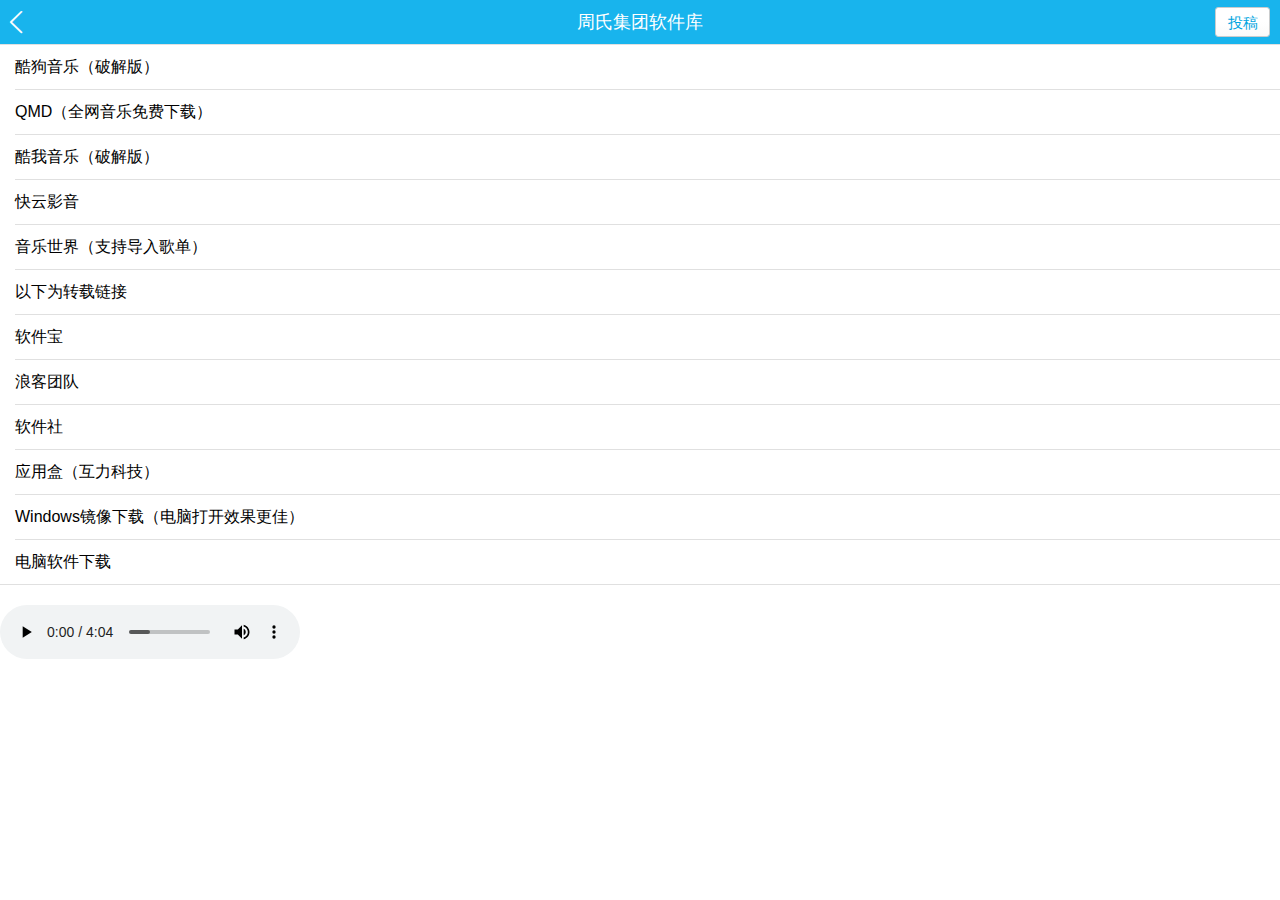
==== commit a3250dde: "Update index.html" ====
--- a/index.html
+++ b/index.html
@@ -58,7 +58,7 @@
                <li class="ui-border-t" data-href="https://hellowindows.cn/">
                    Windows镜像下载（电脑打开效果更佳）
                 </li>
-                <li class="ui-border-t" href="windows.html">
+                <li class="ui-border-t" href="demo/windows.html">
                    电脑软件下载
                 </li>
             </ul>
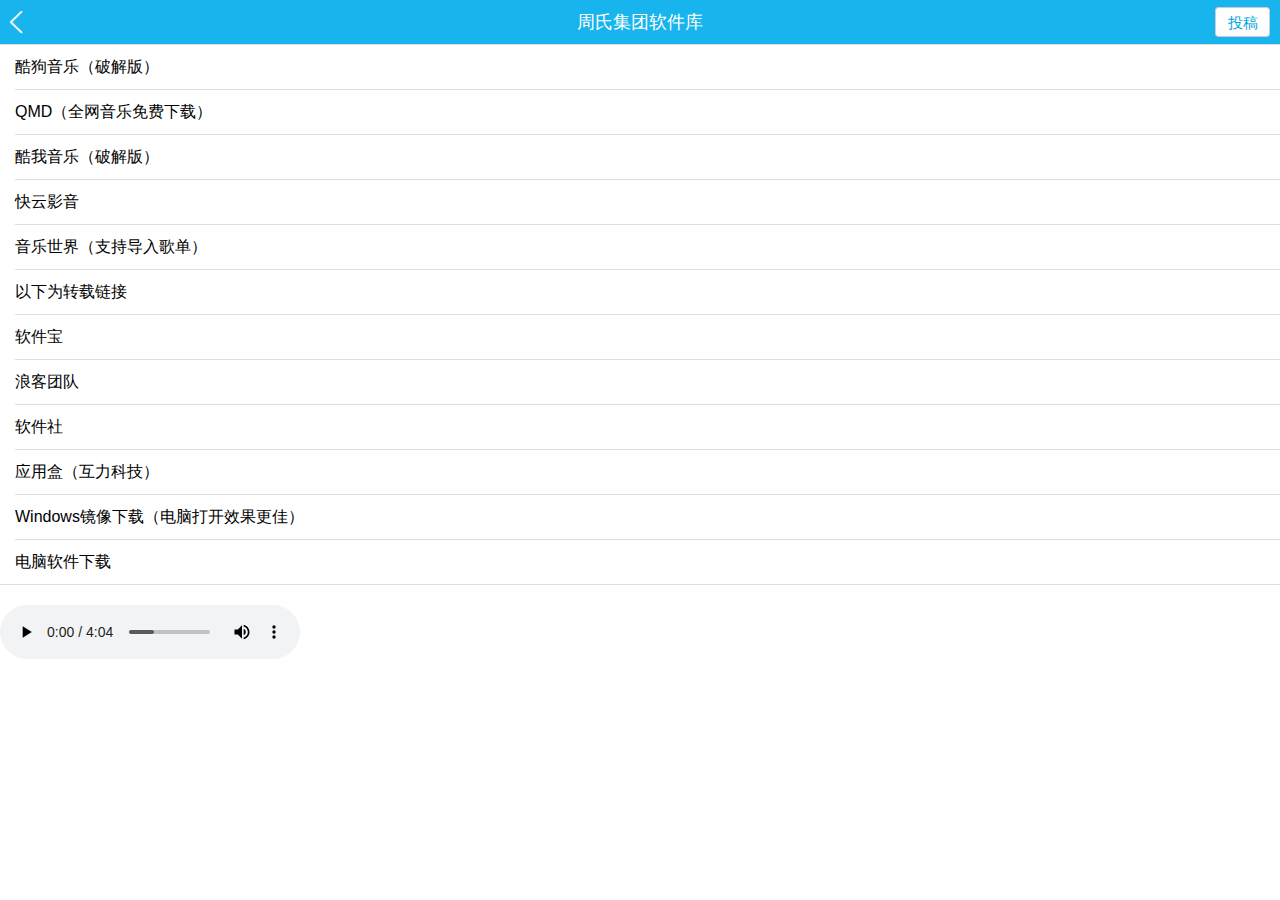
==== commit 5e4d3f7d: "Update index.html" ====
--- a/index.html
+++ b/index.html
@@ -58,7 +58,7 @@
                <li class="ui-border-t" data-href="https://hellowindows.cn/">
                    Windows镜像下载（电脑打开效果更佳）
                 </li>
-                <li class="ui-border-t" href="demo/windows.html">
+                <li class="ui-border-t" data-href="demo/windows.html">
                    电脑软件下载
                 </li>
             </ul>
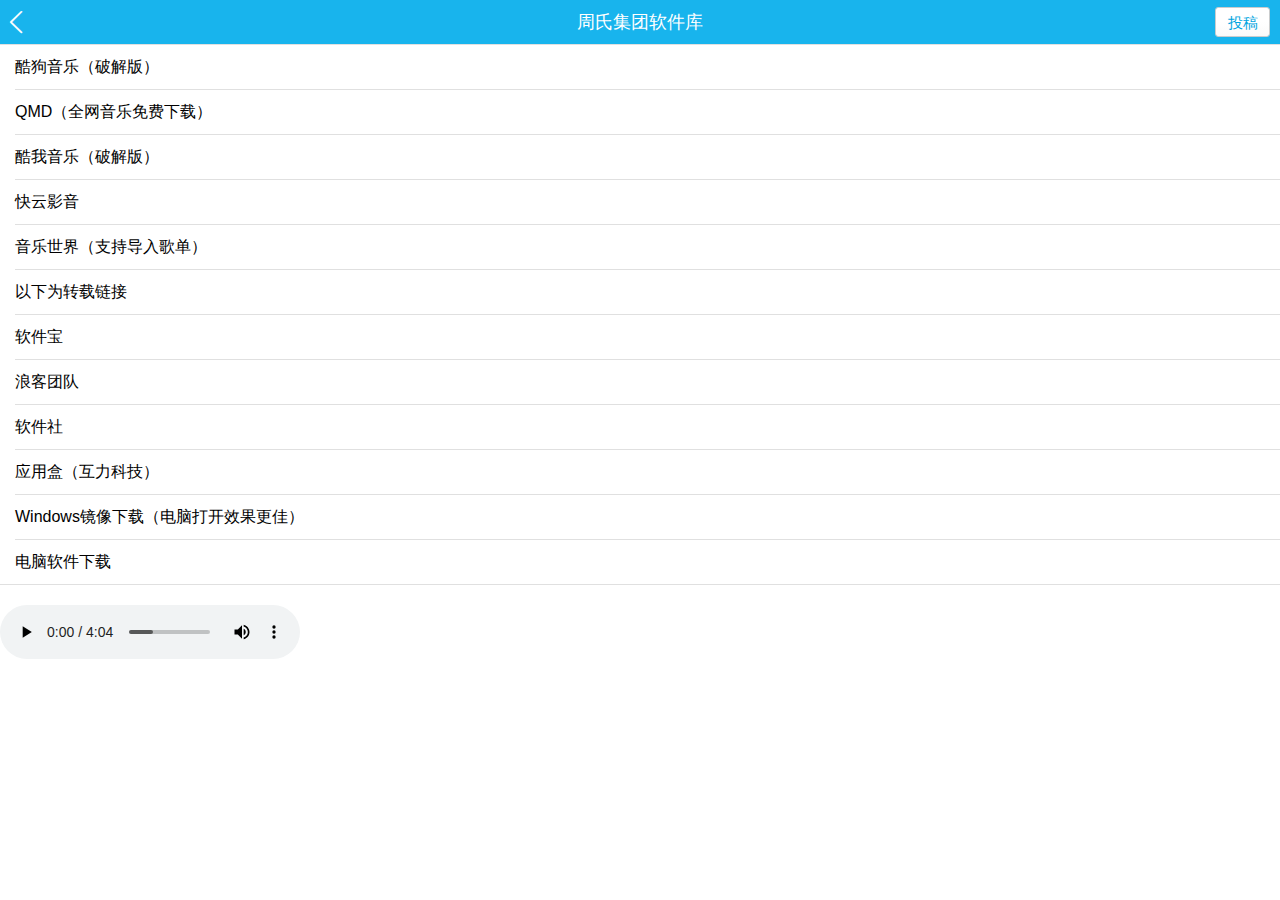
==== commit 123ab0bd: "Update index.html" ====
--- a/index.html
+++ b/index.html
@@ -58,9 +58,10 @@
                <li class="ui-border-t" data-href="https://hellowindows.cn/">
                    Windows镜像下载（电脑打开效果更佳）
                 </li>
-                <li class="ui-border-t" data-href="demo/windows.html">
+                <li class="ui-border-t" data-href="https://zhousjt.github.io/demo/windows.html">
                    电脑软件下载
                 </li>
+                
             </ul>
         </div>
     </div>
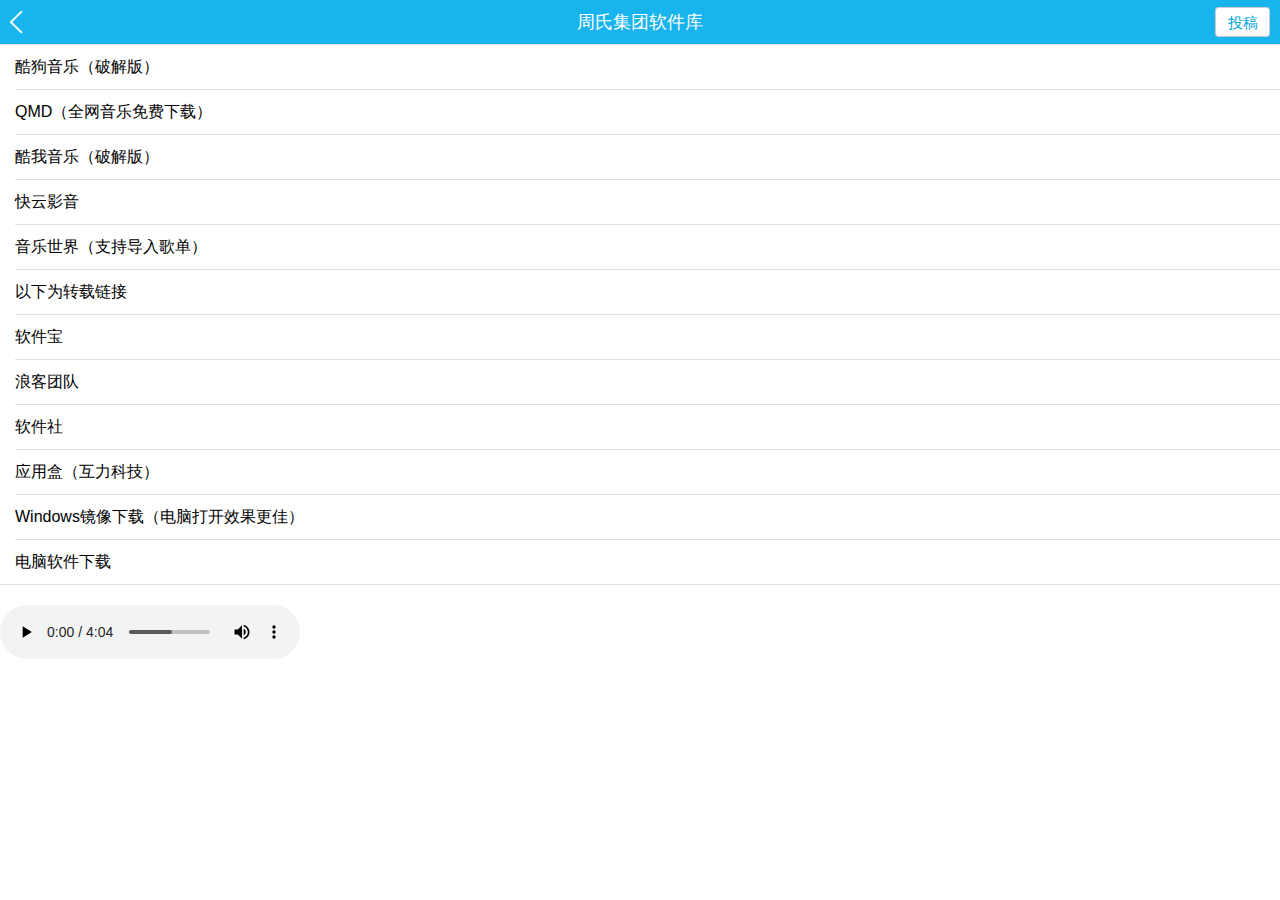
==== commit a4ba40da: "Update index.html" ====
--- a/index.html
+++ b/index.html
@@ -5,7 +5,7 @@
         <meta charset="utf-8">
         <meta name="viewport" content="initial-scale=1, maximum-scale=1, user-scalable=no">
         <meta name="format-detection" content="telephone=no">
-        <title>周氏集团软件库</title>
+        <title>软件库</title>
         <link rel="stylesheet" href="css/frozen.css">
         <link rel="stylesheet" href="demo/demo.css">
         <script src="lib/zepto.min.js"></script>
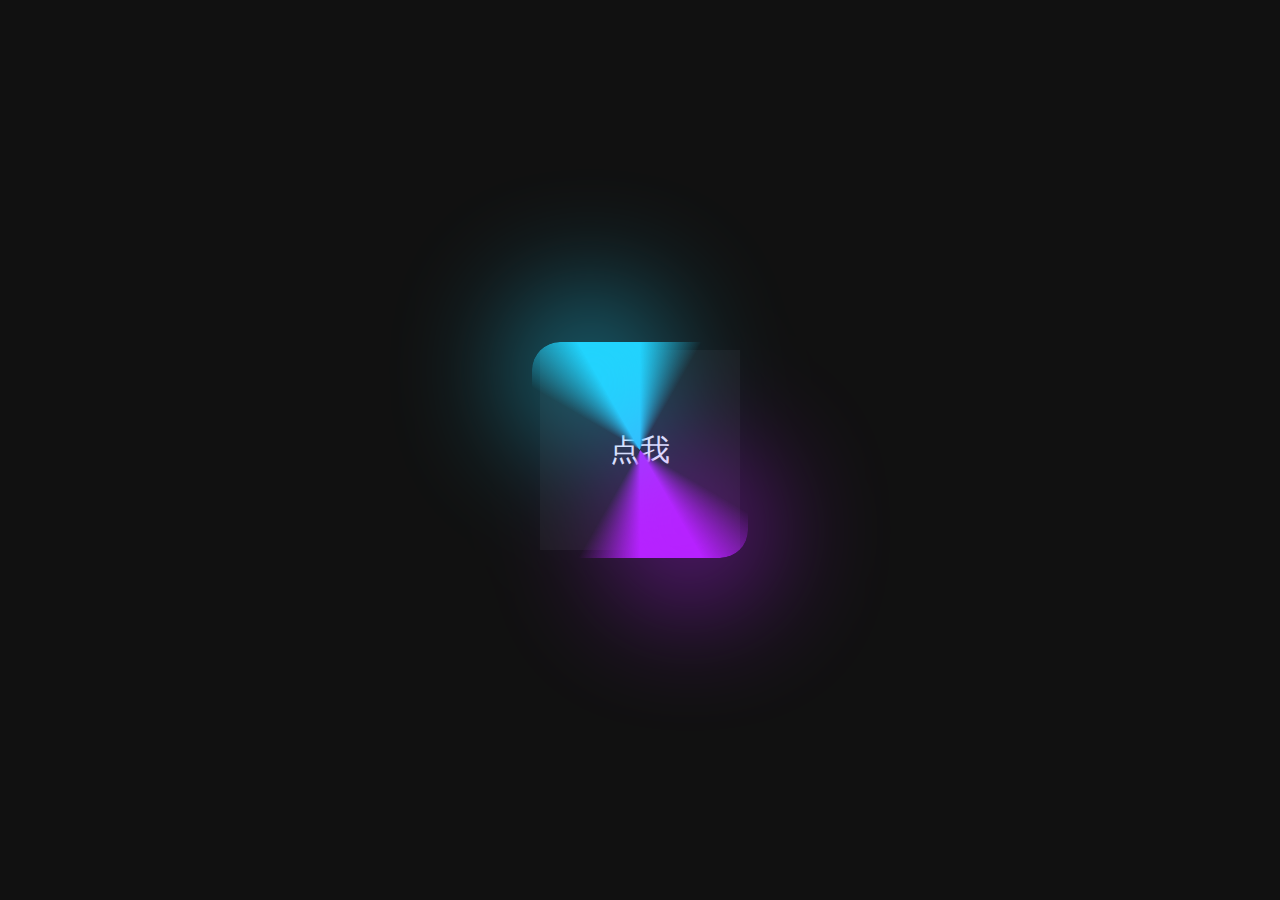
==== commit 5974251d: "Create index.html" ====
--- a/index.html
+++ b/index.html
@@ -1,84 +1,425 @@
-
 <!DOCTYPE html>
-<html>
-    <head>
-        <meta charset="utf-8">
-        <meta name="viewport" content="initial-scale=1, maximum-scale=1, user-scalable=no">
-        <meta name="format-detection" content="telephone=no">
-        <title>软件库</title>
-        <link rel="stylesheet" href="css/frozen.css">
-        <link rel="stylesheet" href="demo/demo.css">
-        <script src="lib/zepto.min.js"></script>
-        <script src="js/frozen.js"></script>
-    </head>
-    
-    <body ontouchstart>
-        <header class="ui-header ui-header-positive ui-border-b">
-            <i class="ui-icon-return" onclick="history.back()"></i><h1>周氏集团软件库</h1><button class="ui-btn">投稿</button>
-        </header>
-       
-        <section class="ui-container">
-
-
-
-<section id="list">
-    <div class="demo-item">
-        <div class="demo-block">
-            <ul class="ui-list ui-list-pure ui-border-b">
-                <li class="ui-border-t" data-href="https://wwu.lanzouy.com/iceOW0279jud">
-                  酷狗音乐（破解版）
-                </li>
-                <li class="ui-border-t" data-href="https://wwu.lanzouy.com/ioQ9u0279iob">
-                  QMD（全网音乐免费下载）
-                </li>
-                <li class="ui-border-t" data-href="https://wwu.lanzouy.com/inZJj0279l9e">
-                  酷我音乐（破解版）
-                </li>
-                <li class="ui-border-t" data-href="https://wwu.lanzouy.com/iXCTl0279lwh">
-                  快云影音
-                </li>
-                <li class="ui-border-t" data-href="https://wwu.lanzouy.com/iEOox0279mef">
-                  音乐世界（支持导入歌单）
-                </li>
-                <li class="ui-border-t">
-                     以下为转载链接
-                </li>
-                 <li class="ui-border-t" data-href="https://lanzoux.com/s/xheji">
-                     软件宝
-                </li>
-                <li class="ui-border-t" data-href="https://rjg.lanzoux.com/b0gliwtg">
-                     浪客团队
-                </li>
-                <li class="ui-border-t" data-href="https://wxrjs.lanzouj.com/b0yveiah">
-                     软件社
-                </li>
-                <li class="ui-border-t" data-href="https://lanzoux.com/s/huli">
-                     应用盒（互力科技）
-                </li>
-               <li class="ui-border-t" data-href="https://hellowindows.cn/">
-                   Windows镜像下载（电脑打开效果更佳）
-                </li>
-                <li class="ui-border-t" data-href="https://zhousjt.github.io/demo/windows.html">
-                   电脑软件下载
-                </li>
-                
-            </ul>
+<html lang="en">
+
+<head>
+    <meta charset="UTF-8">
+    <meta http-equiv="X-UA-Compatible" content="IE=edge">
+    <meta name="viewport" content="width=device-width, initial-scale=1.0">
+    <title>周旭&&杨业婷</title>
+    <style>
+        * {
+            margin: 0;
+            padding: 0;
+        }
+
+        html,
+        body {
+            height: 100%;
+            touch-action: none;
+        }
+
+        /* perspective指定了观察者与 Z=9 平面的距离，使具有三维位置变换的元素产生透视效果。 */
+        body {
+            overflow: hidden;
+            display: flex;
+            perspective: 1000px;
+            background: #111;
+        }
+
+        @property --d {
+            syntax: '<angle>';
+            inherits: true;
+            initial-value: 0deg;
+        }
+
+        .click_me {
+            width: 200px;
+            aspect-ratio: 1;
+            font-size: 30px;
+            color: #fff;
+            background: none;
+            border: none;
+            border-radius: 20px;
+            position: relative;
+            z-index: 0;
+            transition: .3s;
+            cursor: pointer;
+        }
+
+        .click_me:before {
+            content: "";
+            position: absolute;
+            inset: -8px;
+            padding: 8px;
+            border-radius: 28px;
+            background: conic-gradient(from var(--d, 0deg),
+                    #21D4FD,
+                    #0000 30deg 120deg,
+                    #B721FF 150deg 180deg,
+                    #0000 210deg 300deg,
+                    #21D4FD 330deg);
+            -webkit-mask:
+                linear-gradient(#000 0 0) content-box,
+                linear-gradient(#000 0 0);
+            -webkit-mask-composite: xor;
+            mask-composite: intersect
+        }
+
+        .click_me:after {
+            content: "";
+            position: absolute;
+            inset: -100px;
+            background:
+                radial-gradient(80px at left 150px top 120px, #21D4FD 98%, #0000),
+                radial-gradient(80px at right 150px bottom 120px, #B721FF 98%, #0000);
+            filter: blur(60px);
+            opacity: .5;
+        }
+
+        .click_me:before,
+        .click_me:after {
+            transition: .5s, 99999s 99999s transform, 99999s 99999s --d;
+        }
+
+        .click_me:hover {
+            box-shadow: 0 0 0 1px #666;
+        }
+
+
+        .click_me:hover:after {
+            transform: rotate(3600deg);
+            transition: .5s, 60s linear transform;
+        }
+
+        .click_me:hover:before {
+            --d: 3600deg;
+            transition: .5s, 60s linear --d;
+        }
+
+        .click_me:hover:before {
+            background-color: #222;
+        }
+
+        .click_me_shell {
+            margin: 0;
+            /* min-height: 100vh; */
+            display: grid;
+            place-content: center;
+            grid-auto-flow: column;
+            background-color: #1b1b1c;
+            position: absolute;
+            top: 50%;
+            left: 50%;
+            transform: translate(-50%, -50%);
+        }
+
+        #dragBox,
+        .spinBox {
+            position: relative;
+            display: flex;
+            margin: auto;
+            transform-style: preserve-3d;
+            transform: rotateX(-10deg);
+        }
+
+        #dragBox {
+            transform: rotateX(-30deg)
+        }
+
+        .spinBox {
+            width: 120px;
+            height: 140px;
+            animation: spin 200s infinite linear;
+        }
+
+        #spinBox2 {
+            position: absolute;
+            top: 120%;
+        }
+
+        #spinBox3 {
+            position: absolute;
+            top: -120%;
+        }
+
+        #dragBox img {
+            transform-style: preserve-3d;
+            position: absolute;
+            left: 0;
+            top: 0;
+            width: 100%;
+            height: 100%;
+            box-shadow: 0 0 8px #fff;
+            /*倒影 */
+            -webkit-box-reflect: below 10px linear-gradient(transparent, transparent, #0005);
+        }
+
+        #dragBox img:hover {
+            box-shadow: 0 0 15px #fff;
+        }
+
+        /*自动旋转 */
+        @keyframes spin {
+            from {
+                transform: rotateY(0deg);
+            }
+
+            to {
+                transform: rotateY(360deg);
+            }
+        }
+    </style>
+</head>
+
+<body>
+    <div class="click_me_shell" id="click_me_shell">
+        <audio loop src="img/王贰浪 - 生死相随.mp3" id="audio" autoplay preload="auto"></audio>
+        <button class="click_me">点我</button>
+    </div>
+    <div id="dragBox">
+        <div class="spinBox" id="spinBox">
+            <img src="img/1.jpg">
+            <img src="img/2.jpg">
+            <img src="img/3.jpg">
+            <img src="img/4.jpg">
+            <img src="img/5.jpg">
+            <img src="img/6.jpg">
+            <img src="img/7.jpg">
+            <img src="img/8.jpg">
+            <img src="img/9.jpg">
+            <img src="img/10.jpg">
+            <img src="img/11.jpg">
+            <img src="img/12.jpg">
+            <img src="img/13.jpg">
+            <img src="img/14.jpg">
+            <img src="img/15.jpg">
+            <img src="img/16.jpg">
+            <img src="img/17.jpg">
+            <img src="img/18.jpg">
+            <img src="img/19.jpg">
+            <img src="img/20.jpg">
+            <img src="img/21.jpg">
+        </div>
+        <div class="spinBox" id="spinBox2">
+            <img src="img/22.jpg">
+            <img src="img/23.jpg">
+            <img src="img/24.jpg">
+            <img src="img/25.jpg">
+            <img src="img/26.jpg">
+            <img src="img/27.jpg">
+            <img src="img/28.jpg">
+            <img src="img/29.jpg">
+            <img src="img/30.jpg">
+            <img src="img/31.jpg">
+            <img src="img/32.jpg">
+            <img src="img/33.jpg">
+            <img src="img/34.jpg">
+            <img src="img/35.jpg">
+            <img src="img/36.jpg">
+            <img src="img/11.jpg">
+            <img src="img/2.jpg">
+            <img src="img/5.jpg">
+            <img src="img/16.jpg">
+            <img src="img/32.jpg">
+            <img src="img/2.jpg">
+        </div>
+        <div class="spinBox" id="spinBox3">
+            <img src="img/1.jpg">
+            <img src="img/25.jpg">
+            <img src="img/15.jpg">
+            <img src="img/17.jpg">
+            <img src="img/23.jpg">
+            <img src="img/4.jpg">
+            <img src="img/31.jpg">
+            <img src="img/10.jpg">
+            <img src="img/20.jpg">
+            <img src="img/30.jpg">
+            <img src="img/19.jpg">
+            <img src="img/12.jpg">
+            <img src="img/28.jpg">
+            <img src="img/12.jpg">
+            <img src="img/15.jpg">
+            <img src="img/16.jpg">
+            <img src="img/26.jpg">
+            <img src="img/18.jpg">
+            <img src="img/29.jpg">
+            <img src="img/20.jpg">
+            <img src="img/11.jpg">
         </div>
     </div>
-</section>
- <audio src="1.mp3" loop="loop" controls="controls"></audio>
-
- 
-        </section><!-- /.ui-container-->
-        <script>
-        $('.ui-list li,.ui-tiled li').click(function(){
-            if($(this).data('href')){
-                location.href= $(this).data('href');
-            }
-        });
-        $('.ui-header .ui-btn').click(function(){
-            location.href= 'tougao.html';
-        });
-        </script>
-    </body>
+    <script>
+        let radius = 560;
+        //相册展开大小
+        let outDom = document.getElementById("dragBox");
+        outDom.style.display = 'none';
+
+        let spinDom = document.getElementById("spinBox");
+        let spinDom2 = document.getElementById("spinBox2");
+        let spinDom3 = document.getElementById("spinBox3");
+
+        let aImg = spinDom.getElementsByTagName('img');
+        let aImg2 = spinDom2.getElementsByTagName('img');
+        let aImg3 = spinDom3.getElementsByTagName('img');
+
+        let aEle = [...aImg];
+        let aEle2 = [...aImg2];
+        let aEle3 = [...aImg3];
+
+        function setStyle(delayTime, dom, i, len) {
+            //给元素加动画 展开
+            dom.style.transform = "rotateY(" + (i * (360 / len)) + "deg) translateZ(" + radius + "px)";
+            dom.style.transition = "transform 1s";
+            dom.style.transitionDelay = delayTime || (len - i) / 4 + "s";
+        }
+
+        function init(delayTime) {
+            for (let i = 0; i < aEle.length; i++) {
+                setStyle(delayTime, aEle[i], i, aEle.length)
+            }
+            for (let i = 0; i < aEle2.length; i++) {
+                setStyle(delayTime, aEle2[i], i, aEle2.length)
+            }
+            for (let i = 0; i < aEle3.length; i++) {
+                setStyle(delayTime, aEle3[i], i, aEle3.length)
+            }
+        }
+
+        let click_me_shell = document.getElementById("click_me_shell")
+        click_me_shell.onclick = () => {
+            /* console.log('点击了') */
+            outDom.style.display = '';
+            click_me_shell.style.display = 'none';
+            let audio = document.getElementById('audio');
+            audio.play();
+            ! function (e, t, a) {
+                function r() {
+                    for (var e = 0; e < s.length; e++) s[e].alpha <= 0 ? (t.body.removeChild(s[e].el), s.splice(e,
+                        1)) : (s[
+                            e].y--, s[e].scale += .004, s[e].alpha -= .013, s[e].el.style.cssText = "left:" + s[
+                            e].x +
+                        "px;top:" + s[e].y + "px;opacity:" + s[e].alpha + ";transform:scale(" + s[e].scale +
+                        "," + s[e]
+                        .scale + ") rotate(45deg);background:" + s[e].color + ";z-index:99999");
+                    requestAnimationFrame(r)
+                }
+
+                function n() {
+                    var t = "function" == typeof e.onclick && e.onclick;
+                    e.onclick = function (e) {
+                        t && t(), o(e)
+                    }
+                }
+
+                function o(e) {
+                    var a = t.createElement("div");
+                    a.className = "heart", s.push({
+                        el: a,
+                        x: e.clientX - 5,
+                        y: e.clientY - 5,
+                        scale: 1,
+                        alpha: 1,
+                        color: c()
+                    }), t.body.appendChild(a)
+                }
+
+                function i(e) {
+                    var a = t.createElement("style");
+                    a.type = "text/css";
+                    try {
+                        a.appendChild(t.createTextNode(e))
+                    } catch (t) {
+                        a.styleSheet.cssText = e
+                    }
+                    t.getElementsByTagName("head")[0].appendChild(a)
+                }
+
+                function c() {
+                    return "rgb(" + ~~(255 * Math.random()) + "," + ~~(255 * Math.random()) + "," + ~~(255 * Math
+                        .random()) + ")"
+                }
+                var s = [];
+                e.requestAnimationFrame = e.requestAnimationFrame || e.webkitRequestAnimationFrame || e
+                    .mozRequestAnimationFrame || e.oRequestAnimationFrame || e.msRequestAnimationFrame || function (
+                        e) {
+                        setTimeout(e, 1e3 / 60)
+                    }, i(
+                        ".heart{width: 10px;height: 10px;position: fixed;background: #f00;transform: rotate(45deg);-webkit-transform: rotate(45deg);-moz-transform: rotate(45deg);}.heart:after,.heart:before{content: '';width: inherit;height: inherit;background: inherit;border-radius: 50%;-webkit-border-radius: 50%;-moz-border-radius: 50%;position: fixed;}.heart:after{top: -5px;}.heart:before{left: -5px;}"
+                    ), n(), r()
+            }(window, document);
+            setTimeout(init, 1000);
+        }
+
+
+        //鼠标滚动事件
+        document.onmousewheel = function (e) {
+            e || e.window.event;
+            let d = e.wheelDelta / 20 || -e.detail;
+            radius += d;
+            //展开大小
+            init(1);
+        }
+        //暂停开始旋转
+        function playSpin(yes) {
+            spinDom.style.animationPlayState = (yes ? 'running' : 'paused');
+        }
+
+        function changeRotate(obj) {
+            // X轴旋转0-180度
+            if (tY > 180)
+                tY = 180;
+            if (tY < 0)
+                tY = 0;
+            // y轴旋转角度不限制
+            obj.style.transform = "rotateX(" + (-tY) + "deg) rotateY(" + (tX) + "deg)";
+        }
+        let startX, startY, endX, endY, tX = 0,
+            tY = 10,
+            desX = 0,
+            desY = 0;
+
+        //鼠标移动事件
+        document.onpointerdown = function (e) {
+            //清除惯性定时器
+            clearInterval(outDom.timer);
+            e = e || ewindow.event;
+            //鼠标点击位置
+            startX = e.clientX, startY = e.clientY;
+            this.onpointermove = function (e) {
+                playSpin(false);
+                //鼠标点击时 停止自动旋转//鼠标点击时 停止自动旋转
+                e = e || window.event;
+                //记录结束时位置
+                endX = e.clientX,
+                    endY = e.clientY;
+                //计算移动距离 并修改角度
+                desX = endX - startX;
+                desY = endY - startY;
+                tX += desX * 0.1;
+                tY += desY * 0.1;
+                changeRotate(outDom);
+                startX = endX;
+                startY = endY;
+            }
+            //鼠标离开时 开始自动旋转
+            this.onpointerup = function (e) {
+                //惯性旋转
+                outDom.timer = setInterval(function () {
+                    desX *= 0.95;
+                    desY *= 0.95;
+                    tX += desX * 0.1;
+                    tY += desY * 0.1;
+                    changeRotate(outDom);
+                    playSpin(false);
+                    if (Math.abs(desX) < 0.5 && Math.abs(desY) < 0.5) {
+                        clearInterval(outDom.timer);
+                        playSpin(true);
+                    }
+                })
+                this.onpointermove = this.onpointerup = null;
+            }
+            return false;
+        }
+    </script>
+</body>
+
 </html>
